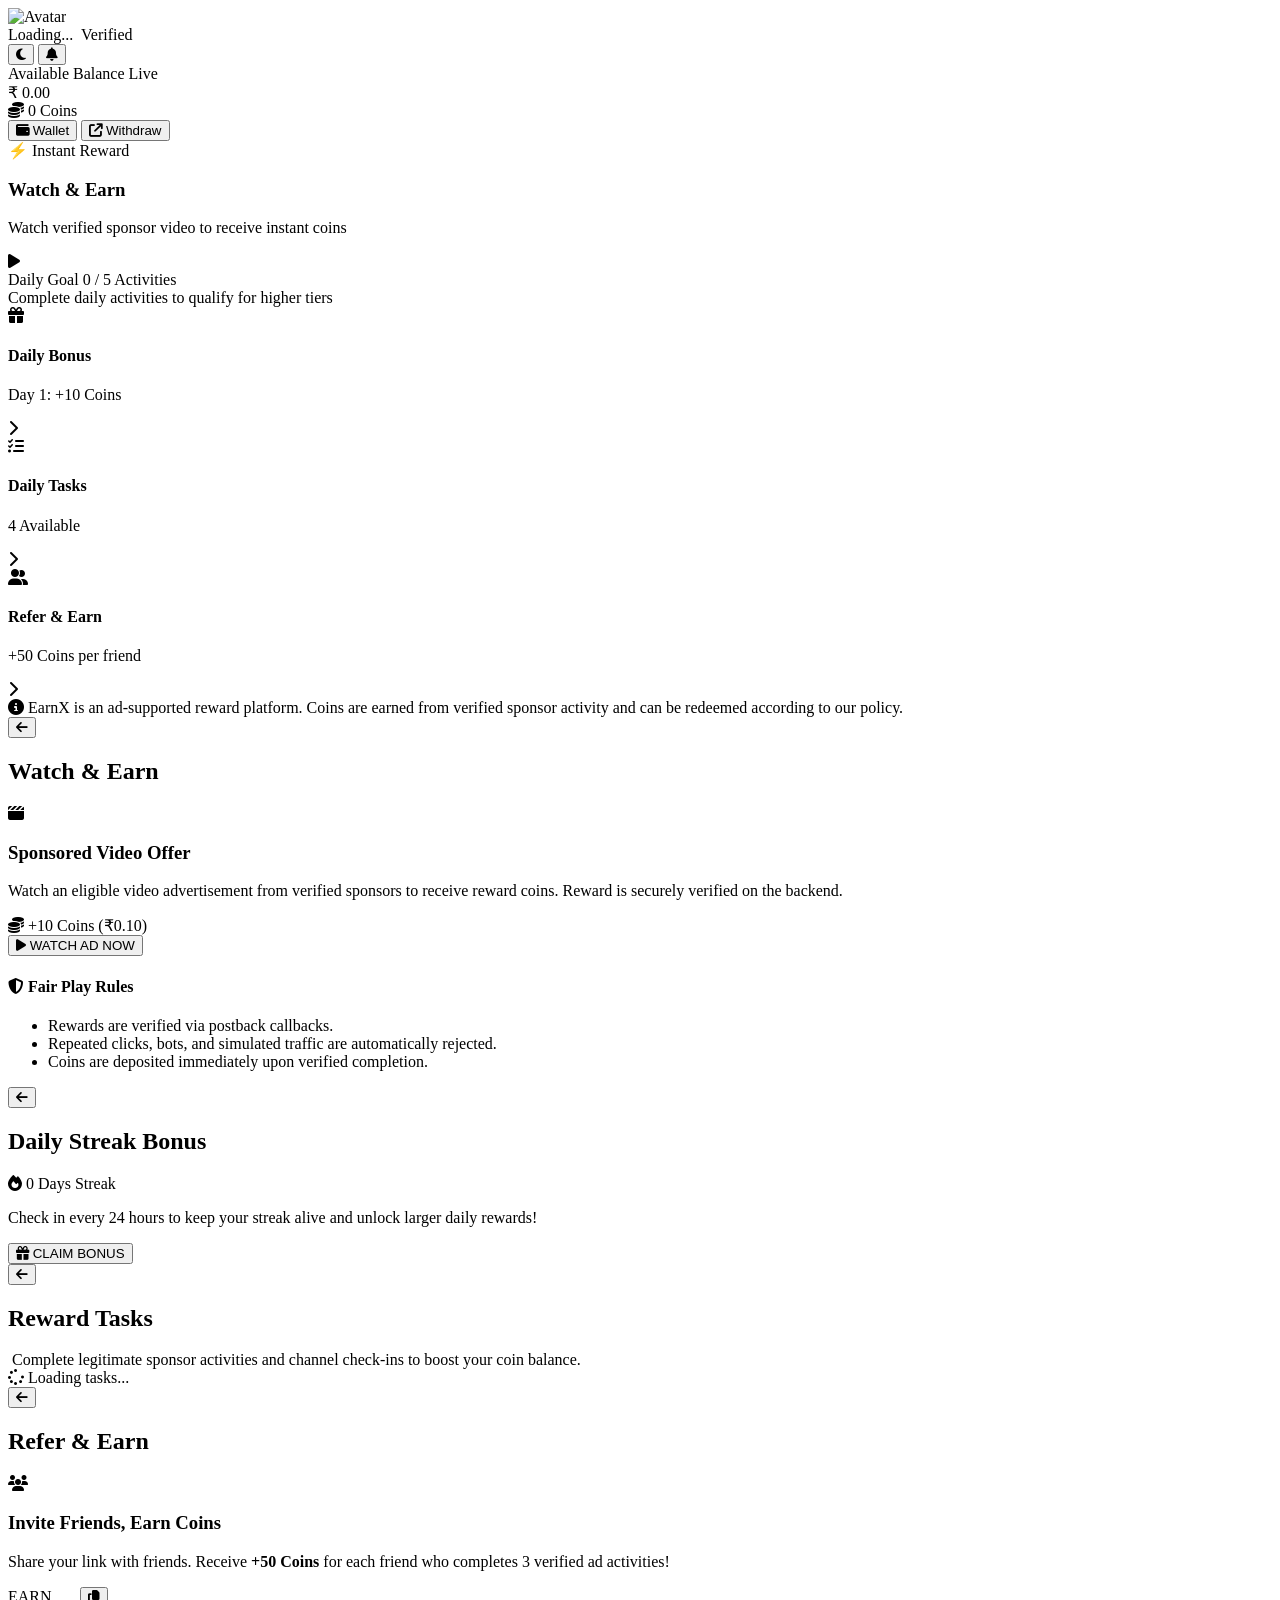
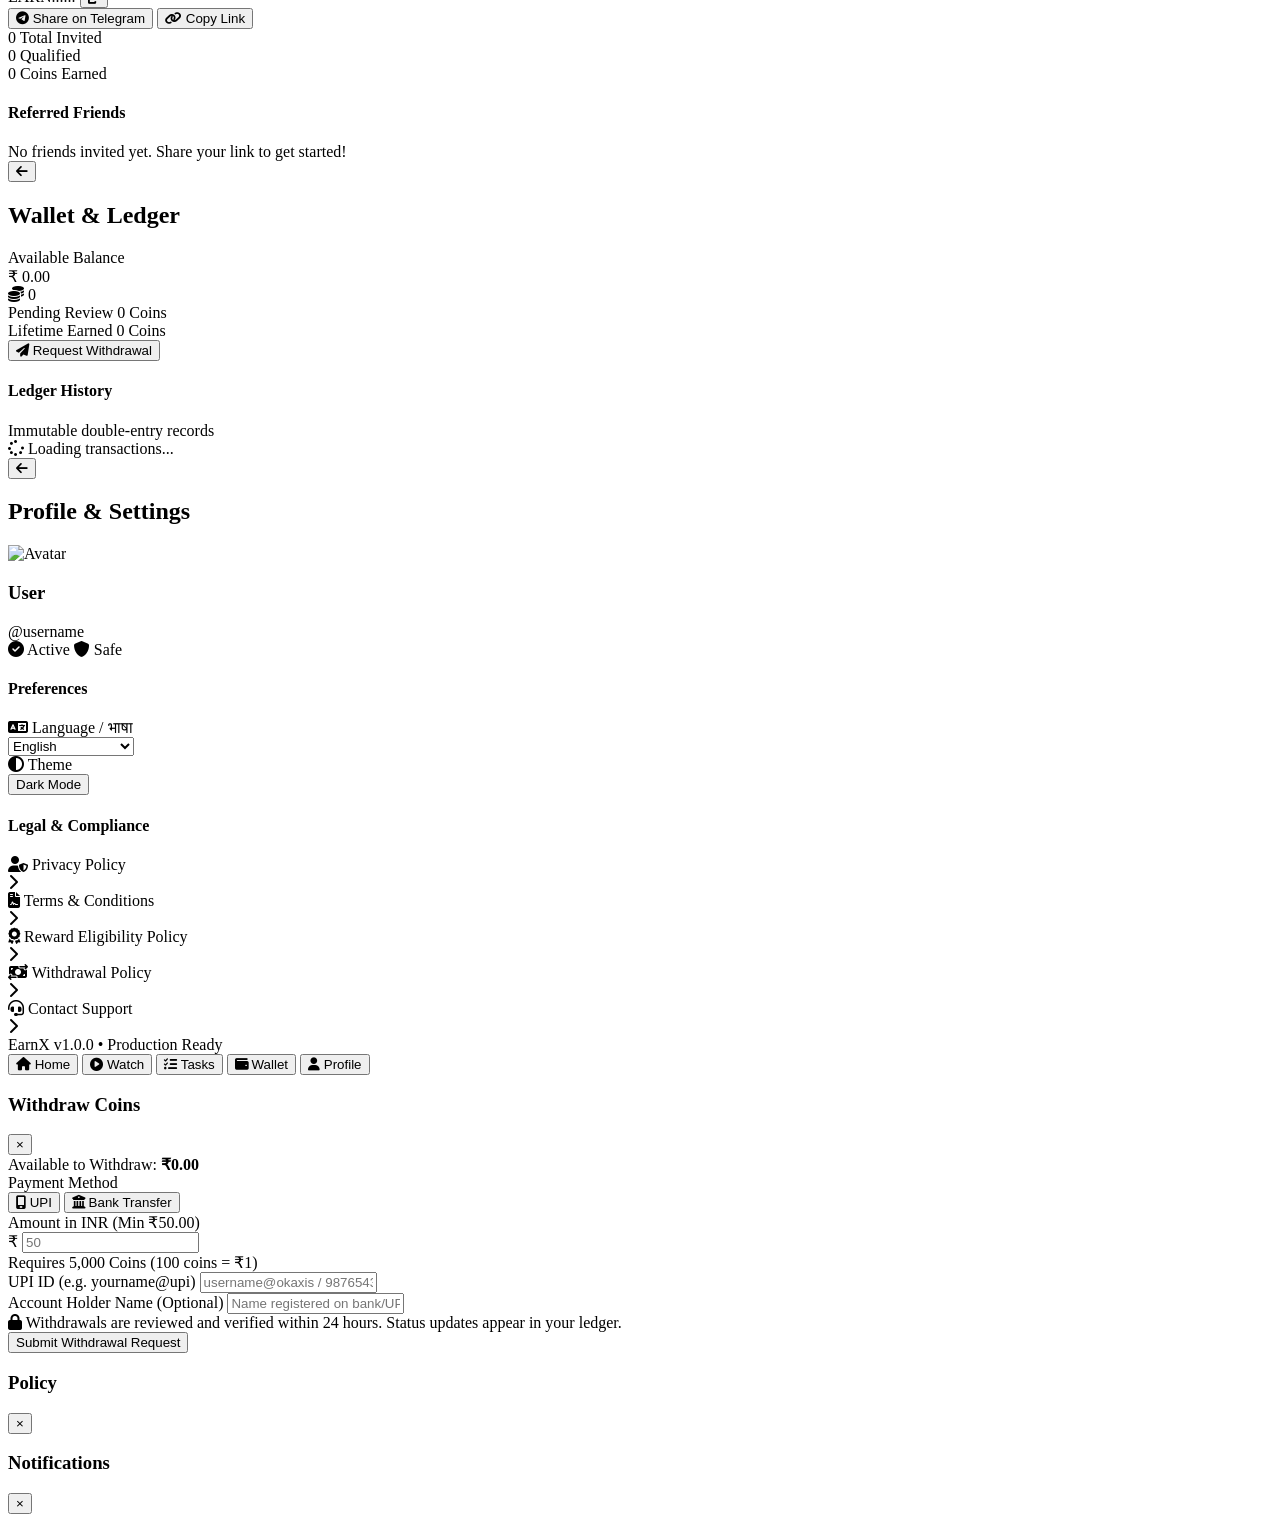
==== frontend/index.html @ 80b786f0 "Add Adsgram server-to-server reward webhook and Adsgram SDK" ====
<!DOCTYPE html>
<html lang="en" data-theme="dark">
<head>
  <meta charset="UTF-8" />
  <meta name="viewport" content="width=device-width, initial-scale=1.0, maximum-scale=1.0, user-scalable=no" />
  <title>EarnX — Real Reward Platform</title>
  
  <!-- Telegram WebApp SDK -->
  <script src="https://telegram.org/js/telegram-web-app.js"></script>

  <!-- Monetag Rewarded Ads SDK -->
  <script src="//libtl.com/sdk.js" data-zone="11715052" data-sdk="show_11715052"></script>

  <!-- Adsgram Telegram Mini App Ads SDK -->
  <script src="https://sad.adsgram.ai/js/sad.min.js"></script>

  <!-- Google Fonts: Plus Jakarta Sans -->
  <link rel="preconnect" href="https://fonts.googleapis.com">
  <link rel="preconnect" href="https://fonts.gstatic.com" crossorigin>
  <link href="https://fonts.googleapis.com/css2?family=Plus+Jakarta+Sans:wght@400;500;600;700;800&display=swap" rel="stylesheet">

  <!-- Icons -->
  <link rel="stylesheet" href="https://cdnjs.cloudflare.com/ajax/libs/font-awesome/6.4.0/css/all.min.css" />

  <!-- Stylesheets -->
  <link rel="stylesheet" href="/static/css/style.css" />
  <link rel="stylesheet" href="/static/css/animations.css" />
</head>
<body>
  <!-- App Container -->
  <div id="app-container" class="app-wrapper">

    <!-- Top Navigation / User Header -->
    <header class="app-header">
      <div class="user-profile-badge">
        <div class="avatar-ring">
          <img id="header-avatar" src="https://api.dicebear.com/7.x/bottts/svg?seed=EarnX" alt="Avatar" class="avatar-img" />
        </div>
        <div class="user-meta">
          <span class="user-name" id="header-username">Loading...</span>
          <span class="user-tier-badge" id="header-tier"><i class="fa-solid fa-shield-check"></i> Verified</span>
        </div>
      </div>

      <div class="header-actions">
        <button class="icon-btn" id="theme-toggle-btn" title="Toggle Theme">
          <i class="fa-solid fa-moon" id="theme-icon"></i>
        </button>
        <button class="icon-btn notif-btn" id="notif-bell-btn" title="Notifications">
          <i class="fa-solid fa-bell"></i>
          <span class="notif-badge" id="notif-count" style="display: none;">0</span>
        </button>
      </div>
    </header>

    <!-- Main Dynamic Content Views -->
    <main class="main-content" id="main-content">

      <!-- ================= SCREEN 1: HOME ================= -->
      <section id="view-home" class="view-screen active">
        <!-- Balance Showcase Card -->
        <div class="balance-card">
          <div class="balance-sub">
            <span class="sub-title" data-i18n="available_balance">Available Balance</span>
            <span class="live-pulse"><span class="pulse-dot"></span> Live</span>
          </div>
          <div class="balance-amount-row">
            <span class="currency-symbol">₹</span>
            <span class="balance-amount" id="home-balance-rupees">0.00</span>
          </div>
          <div class="coins-pill">
            <i class="fa-solid fa-coins gold-coin"></i>
            <span class="coins-num" id="home-coins">0</span>
            <span class="coins-label" data-i18n="coins">Coins</span>
          </div>

          <!-- Quick Action Row -->
          <div class="balance-actions">
            <button class="btn btn-secondary-glass" onclick="App.navigateTo('wallet')">
              <i class="fa-solid fa-wallet"></i> <span data-i18n="wallet">Wallet</span>
            </button>
            <button class="btn btn-secondary-glass" onclick="App.openWithdrawModal()">
              <i class="fa-solid fa-arrow-up-right-from-square"></i> <span data-i18n="withdraw">Withdraw</span>
            </button>
          </div>
        </div>

        <!-- Primary CTA: Watch & Earn Hero -->
        <div class="watch-earn-banner" onclick="App.navigateTo('watch')">
          <div class="banner-text">
            <span class="banner-tag" data-i18n="recommended">⚡ Instant Reward</span>
            <h3 data-i18n="watch_and_earn">Watch & Earn</h3>
            <p data-i18n="watch_subtitle">Watch verified sponsor video to receive instant coins</p>
          </div>
          <div class="banner-icon-container">
            <div class="play-pulse-circle">
              <i class="fa-solid fa-play"></i>
            </div>
          </div>
        </div>

        <!-- Daily Goal / Progress Tracker -->
        <div class="daily-progress-card">
          <div class="progress-header">
            <span class="progress-title" data-i18n="daily_progress">Daily Goal</span>
            <span class="progress-fraction" id="home-progress-text">0 / 5 Activities</span>
          </div>
          <div class="progress-bar-bg">
            <div class="progress-bar-fill" id="home-progress-bar" style="width: 20%;"></div>
          </div>
          <span class="progress-tip" data-i18n="progress_tip">Complete daily activities to qualify for higher tiers</span>
        </div>

        <!-- Feature Grid Cards -->
        <div class="features-grid">
          <div class="feature-card" onclick="App.navigateTo('daily-bonus')">
            <div class="feature-icon-box gold">
              <i class="fa-solid fa-gift"></i>
            </div>
            <div class="feature-info">
              <h4 data-i18n="daily_bonus">Daily Bonus</h4>
              <p id="home-streak-status">Day 1: +10 Coins</p>
            </div>
            <i class="fa-solid fa-chevron-right chevron"></i>
          </div>

          <div class="feature-card" onclick="App.navigateTo('tasks')">
            <div class="feature-icon-box blue">
              <i class="fa-solid fa-list-check"></i>
            </div>
            <div class="feature-info">
              <h4 data-i18n="tasks">Daily Tasks</h4>
              <p id="home-tasks-status">4 Available</p>
            </div>
            <i class="fa-solid fa-chevron-right chevron"></i>
          </div>

          <div class="feature-card" onclick="App.navigateTo('referral')">
            <div class="feature-icon-box purple">
              <i class="fa-solid fa-user-group"></i>
            </div>
            <div class="feature-info">
              <h4 data-i18n="referral">Refer & Earn</h4>
              <p>+50 Coins per friend</p>
            </div>
            <i class="fa-solid fa-chevron-right chevron"></i>
          </div>
        </div>

        <!-- Compliance Disclaimer Notice -->
        <div class="compliance-badge">
          <i class="fa-solid fa-circle-info"></i>
          <span>EarnX is an ad-supported reward platform. Coins are earned from verified sponsor activity and can be redeemed according to our policy.</span>
        </div>
      </section>

      <!-- ================= SCREEN 2: WATCH & EARN ================= -->
      <section id="view-watch" class="view-screen">
        <div class="screen-header">
          <button class="back-btn" onclick="App.navigateTo('home')"><i class="fa-solid fa-arrow-left"></i></button>
          <h2 data-i18n="watch_and_earn">Watch & Earn</h2>
          <div style="width: 36px;"></div>
        </div>

        <div class="watch-hero-card">
          <div class="ad-visual-container">
            <div class="ad-radar"></div>
            <i class="fa-solid fa-clapperboard ad-clapper-icon"></i>
          </div>

          <h3>Sponsored Video Offer</h3>
          <p class="watch-desc">
            Watch an eligible video advertisement from verified sponsors to receive reward coins.
            Reward is securely verified on the backend.
          </p>

          <div class="reward-pill-large">
            <i class="fa-solid fa-coins gold-coin"></i>
            <span class="reward-val" id="watch-reward-val">+10 Coins (₹0.10)</span>
          </div>

          <!-- Watch Ad CTA Button with state management -->
          <button id="btn-watch-ad" class="btn btn-primary-gradient btn-large" onclick="AdsManager.startAdSession()">
            <i class="fa-solid fa-play"></i> <span id="btn-watch-text">WATCH AD NOW</span>
          </button>

          <!-- Cooldown timer container -->
          <div id="ad-cooldown-timer" class="cooldown-badge" style="display: none;">
            <i class="fa-solid fa-clock"></i> Next ad available in: <span id="cooldown-seconds">60</span>s
          </div>

          <!-- Safe Policy rules -->
          <div class="security-rules-card">
            <h4><i class="fa-solid fa-shield-halved"></i> Fair Play Rules</h4>
            <ul>
              <li>Rewards are verified via postback callbacks.</li>
              <li>Repeated clicks, bots, and simulated traffic are automatically rejected.</li>
              <li>Coins are deposited immediately upon verified completion.</li>
            </ul>
          </div>
        </div>
      </section>

      <!-- ================= SCREEN 3: DAILY BONUS ================= -->
      <section id="view-daily-bonus" class="view-screen">
        <div class="screen-header">
          <button class="back-btn" onclick="App.navigateTo('home')"><i class="fa-solid fa-arrow-left"></i></button>
          <h2 data-i18n="daily_bonus">Daily Streak Bonus</h2>
          <div style="width: 36px;"></div>
        </div>

        <div class="streak-summary-card">
          <div class="streak-badge-hero">
            <i class="fa-solid fa-fire fire-icon"></i>
            <span class="streak-count" id="bonus-streak-count">0</span>
            <span class="streak-label">Days Streak</span>
          </div>
          <p>Check in every 24 hours to keep your streak alive and unlock larger daily rewards!</p>
        </div>

        <!-- 7-Day Calendar Grid -->
        <div class="streak-days-grid" id="streak-days-container">
          <!-- Populated dynamically via JS -->
        </div>

        <div class="streak-cta-container">
          <button id="btn-claim-bonus" class="btn btn-primary-gradient btn-large" onclick="TasksManager.claimDailyBonus()">
            <i class="fa-solid fa-gift"></i> <span id="btn-claim-text">CLAIM BONUS</span>
          </button>
        </div>
      </section>

      <!-- ================= SCREEN 4: TASKS ================= -->
      <section id="view-tasks" class="view-screen">
        <div class="screen-header">
          <button class="back-btn" onclick="App.navigateTo('home')"><i class="fa-solid fa-arrow-left"></i></button>
          <h2 data-i18n="tasks">Reward Tasks</h2>
          <div style="width: 36px;"></div>
        </div>

        <div class="tasks-notice">
          <i class="fa-solid fa-shield-check"></i>
          <span>Complete legitimate sponsor activities and channel check-ins to boost your coin balance.</span>
        </div>

        <!-- Dynamic Tasks List -->
        <div class="tasks-list" id="tasks-list-container">
          <div class="loading-spinner"><i class="fa-solid fa-spinner fa-spin"></i> Loading tasks...</div>
        </div>
      </section>

      <!-- ================= SCREEN 5: REFERRAL ================= -->
      <section id="view-referral" class="view-screen">
        <div class="screen-header">
          <button class="back-btn" onclick="App.navigateTo('home')"><i class="fa-solid fa-arrow-left"></i></button>
          <h2 data-i18n="referral">Refer & Earn</h2>
          <div style="width: 36px;"></div>
        </div>

        <!-- Referral Hero Card -->
        <div class="referral-hero-card">
          <div class="ref-icon-circle">
            <i class="fa-solid fa-users"></i>
          </div>
          <h3>Invite Friends, Earn Coins</h3>
          <p>Share your link with friends. Receive <strong>+50 Coins</strong> for each friend who completes 3 verified ad activities!</p>

          <!-- Referral Code Box -->
          <div class="ref-code-box">
            <span class="ref-code-text" id="ref-code-display">EARN......</span>
            <button class="btn-copy" onclick="App.copyReferralCode()" title="Copy Code">
              <i class="fa-solid fa-copy"></i>
            </button>
          </div>

          <!-- Share Actions -->
          <div class="ref-share-actions">
            <button class="btn btn-telegram" onclick="App.shareToTelegram()">
              <i class="fa-brands fa-telegram"></i> Share on Telegram
            </button>
            <button class="btn btn-secondary-glass" onclick="App.copyReferralLink()">
              <i class="fa-solid fa-link"></i> Copy Link
            </button>
          </div>
        </div>

        <!-- Referral Stats Summary -->
        <div class="ref-stats-grid">
          <div class="ref-stat-box">
            <span class="stat-num" id="ref-total-count">0</span>
            <span class="stat-lbl">Total Invited</span>
          </div>
          <div class="ref-stat-box">
            <span class="stat-num" id="ref-qualified-count">0</span>
            <span class="stat-lbl">Qualified</span>
          </div>
          <div class="ref-stat-box">
            <span class="stat-num" id="ref-coins-earned">0</span>
            <span class="stat-lbl">Coins Earned</span>
          </div>
        </div>

        <!-- Referred Friends List -->
        <div class="recent-referrals-section">
          <h4>Referred Friends</h4>
          <div id="referred-list-container" class="referred-list">
            <div class="empty-state">No friends invited yet. Share your link to get started!</div>
          </div>
        </div>
      </section>

      <!-- ================= SCREEN 6: WALLET ================= -->
      <section id="view-wallet" class="view-screen">
        <div class="screen-header">
          <button class="back-btn" onclick="App.navigateTo('home')"><i class="fa-solid fa-arrow-left"></i></button>
          <h2 data-i18n="wallet">Wallet & Ledger</h2>
          <div style="width: 36px;"></div>
        </div>

        <!-- Main Wallet Card -->
        <div class="wallet-main-card">
          <div class="wallet-stat-row">
            <div>
              <span class="wallet-lbl">Available Balance</span>
              <div class="wallet-inr-row">
                <span class="rupee-sign">₹</span>
                <span class="wallet-val" id="wallet-balance-rupees">0.00</span>
              </div>
            </div>
            <div class="wallet-coins-badge">
              <i class="fa-solid fa-coins gold-coin"></i>
              <span id="wallet-coins">0</span>
            </div>
          </div>

          <div class="wallet-sub-stats">
            <div class="sub-stat">
              <span class="sub-stat-lbl">Pending Review</span>
              <span class="sub-stat-val" id="wallet-pending-coins">0 Coins</span>
            </div>
            <div class="sub-stat">
              <span class="sub-stat-lbl">Lifetime Earned</span>
              <span class="sub-stat-val" id="wallet-lifetime-earned">0 Coins</span>
            </div>
          </div>

          <button class="btn btn-primary-gradient btn-large" onclick="App.openWithdrawModal()">
            <i class="fa-solid fa-paper-plane"></i> Request Withdrawal
          </button>
        </div>

        <!-- Ledger Transactions History -->
        <div class="transactions-section">
          <div class="tx-header">
            <h4>Ledger History</h4>
            <span class="tx-subtitle">Immutable double-entry records</span>
          </div>

          <div class="tx-list" id="tx-list-container">
            <div class="loading-spinner"><i class="fa-solid fa-spinner fa-spin"></i> Loading transactions...</div>
          </div>
        </div>
      </section>

      <!-- ================= SCREEN 7: PROFILE & SETTINGS ================= -->
      <section id="view-profile" class="view-screen">
        <div class="screen-header">
          <button class="back-btn" onclick="App.navigateTo('home')"><i class="fa-solid fa-arrow-left"></i></button>
          <h2 data-i18n="profile">Profile & Settings</h2>
          <div style="width: 36px;"></div>
        </div>

        <!-- User Profile Card -->
        <div class="profile-card">
          <img id="profile-avatar" src="https://api.dicebear.com/7.x/bottts/svg?seed=EarnX" alt="Avatar" class="profile-img" />
          <h3 id="profile-fullname">User</h3>
          <span class="profile-handle" id="profile-username">@username</span>
          
          <div class="profile-badges">
            <span class="status-pill active" id="profile-status"><i class="fa-solid fa-circle-check"></i> Active</span>
            <span class="risk-pill low" id="profile-risk"><i class="fa-solid fa-shield"></i> Safe</span>
          </div>
        </div>

        <!-- Preferences Section -->
        <div class="settings-group">
          <h4>Preferences</h4>

          <!-- Language Selector -->
          <div class="settings-item">
            <div class="item-meta">
              <i class="fa-solid fa-language"></i>
              <span>Language / भाषा</span>
            </div>
            <select id="lang-select" class="custom-select" onchange="i18n.setLanguage(this.value)">
              <option value="en">English</option>
              <option value="hi">हिन्दी (Hindi)</option>
              <option value="gu">ગુજરાતી (Gujarati)</option>
            </select>
          </div>

          <!-- Theme Selector -->
          <div class="settings-item">
            <div class="item-meta">
              <i class="fa-solid fa-circle-half-stroke"></i>
              <span>Theme</span>
            </div>
            <button class="btn btn-small-glass" onclick="App.toggleTheme()">
              <span id="theme-label-text">Dark Mode</span>
            </button>
          </div>
        </div>

        <!-- Compliance & Legal Policies -->
        <div class="settings-group">
          <h4>Legal & Compliance</h4>

          <div class="settings-item clickable" onclick="App.openPolicyModal('privacy')">
            <div class="item-meta">
              <i class="fa-solid fa-user-shield"></i>
              <span>Privacy Policy</span>
            </div>
            <i class="fa-solid fa-chevron-right chevron"></i>
          </div>

          <div class="settings-item clickable" onclick="App.openPolicyModal('terms')">
            <div class="item-meta">
              <i class="fa-solid fa-file-contract"></i>
              <span>Terms & Conditions</span>
            </div>
            <i class="fa-solid fa-chevron-right chevron"></i>
          </div>

          <div class="settings-item clickable" onclick="App.openPolicyModal('rewards')">
            <div class="item-meta">
              <i class="fa-solid fa-award"></i>
              <span>Reward Eligibility Policy</span>
            </div>
            <i class="fa-solid fa-chevron-right chevron"></i>
          </div>

          <div class="settings-item clickable" onclick="App.openPolicyModal('withdrawals')">
            <div class="item-meta">
              <i class="fa-solid fa-money-bill-transfer"></i>
              <span>Withdrawal Policy</span>
            </div>
            <i class="fa-solid fa-chevron-right chevron"></i>
          </div>

          <div class="settings-item clickable" onclick="App.openPolicyModal('support')">
            <div class="item-meta">
              <i class="fa-solid fa-headset"></i>
              <span>Contact Support</span>
            </div>
            <i class="fa-solid fa-chevron-right chevron"></i>
          </div>
        </div>

        <div class="app-version-foot">
          EarnX v1.0.0 • Production Ready
        </div>
      </section>

    </main>

    <!-- Bottom Navigation Bar -->
    <nav class="bottom-nav">
      <button class="nav-item active" data-target="home" onclick="App.navigateTo('home')">
        <i class="fa-solid fa-house"></i>
        <span data-i18n="home">Home</span>
      </button>

      <button class="nav-item" data-target="watch" onclick="App.navigateTo('watch')">
        <i class="fa-solid fa-play-circle"></i>
        <span data-i18n="watch">Watch</span>
      </button>

      <button class="nav-item" data-target="tasks" onclick="App.navigateTo('tasks')">
        <i class="fa-solid fa-list-check"></i>
        <span data-i18n="tasks">Tasks</span>
      </button>

      <button class="nav-item" data-target="wallet" onclick="App.navigateTo('wallet')">
        <i class="fa-solid fa-wallet"></i>
        <span data-i18n="wallet">Wallet</span>
      </button>

      <button class="nav-item" data-target="profile" onclick="App.navigateTo('profile')">
        <i class="fa-solid fa-user"></i>
        <span data-i18n="profile">Profile</span>
      </button>
    </nav>

  </div>

  <!-- ================= MODALS ================= -->

  <!-- Withdrawal Modal -->
  <div id="withdraw-modal" class="modal-backdrop">
    <div class="modal-sheet">
      <div class="modal-header">
        <h3>Withdraw Coins</h3>
        <button class="modal-close-btn" onclick="App.closeModal('withdraw-modal')">&times;</button>
      </div>
      <div class="modal-body">
        <div class="withdraw-balance-preview">
          <span>Available to Withdraw:</span>
          <strong id="modal-avail-rupees">₹0.00</strong>
        </div>

        <form id="withdraw-form" onsubmit="WalletManager.submitWithdrawal(event)">
          <div class="form-group">
            <label>Payment Method</label>
            <div class="payment-tabs">
              <button type="button" class="tab-btn active" id="tab-upi" onclick="WalletManager.selectMethod('UPI')">
                <i class="fa-solid fa-mobile-screen"></i> UPI
              </button>
              <button type="button" class="tab-btn" id="tab-bank" onclick="WalletManager.selectMethod('BANK_TRANSFER')">
                <i class="fa-solid fa-building-columns"></i> Bank Transfer
              </button>
            </div>
            <input type="hidden" id="withdraw-method" value="UPI" />
          </div>

          <div class="form-group">
            <label for="withdraw-amount">Amount in INR (Min ₹50.00)</label>
            <div class="input-with-symbol">
              <span>₹</span>
              <input type="number" id="withdraw-amount" min="50" step="10" placeholder="50" required />
            </div>
            <span class="input-hint" id="withdraw-coins-equivalent">Requires 5,000 Coins (100 coins = ₹1)</span>
          </div>

          <div class="form-group" id="group-account">
            <label for="withdraw-account" id="label-account">UPI ID (e.g. yourname@upi)</label>
            <input type="text" id="withdraw-account" placeholder="username@okaxis / 9876543210@paytm" required />
          </div>

          <div class="form-group">
            <label for="withdraw-name">Account Holder Name (Optional)</label>
            <input type="text" id="withdraw-name" placeholder="Name registered on bank/UPI" />
          </div>

          <div class="withdraw-terms-notice">
            <i class="fa-solid fa-lock"></i>
            <span>Withdrawals are reviewed and verified within 24 hours. Status updates appear in your ledger.</span>
          </div>

          <button type="submit" id="btn-submit-withdrawal" class="btn btn-primary-gradient btn-large">
            Submit Withdrawal Request
          </button>
        </form>
      </div>
    </div>
  </div>

  <!-- Policy / Legal Content Modal -->
  <div id="policy-modal" class="modal-backdrop">
    <div class="modal-sheet modal-sheet-large">
      <div class="modal-header">
        <h3 id="policy-modal-title">Policy</h3>
        <button class="modal-close-btn" onclick="App.closeModal('policy-modal')">&times;</button>
      </div>
      <div class="modal-body policy-body" id="policy-modal-content">
        <!-- Injected via JavaScript -->
      </div>
    </div>
  </div>

  <!-- Notification Drawer Modal -->
  <div id="notif-modal" class="modal-backdrop">
    <div class="modal-sheet">
      <div class="modal-header">
        <h3>Notifications</h3>
        <button class="modal-close-btn" onclick="App.closeModal('notif-modal')">&times;</button>
      </div>
      <div class="modal-body" id="notif-list-container">
        <!-- Injected via JavaScript -->
      </div>
    </div>
  </div>

  <!-- Toast Notification Container -->
  <div id="toast-container" class="toast-wrapper"></div>

  <!-- Application Scripts -->
  <script src="/static/js/i18n.js"></script>
  <script src="/static/js/api.js"></script>
  <script src="/static/js/ads.js"></script>
  <script src="/static/js/tasks.js"></script>
  <script src="/static/js/wallet.js"></script>
  <script src="/static/js/app.js"></script>
</body>
</html>
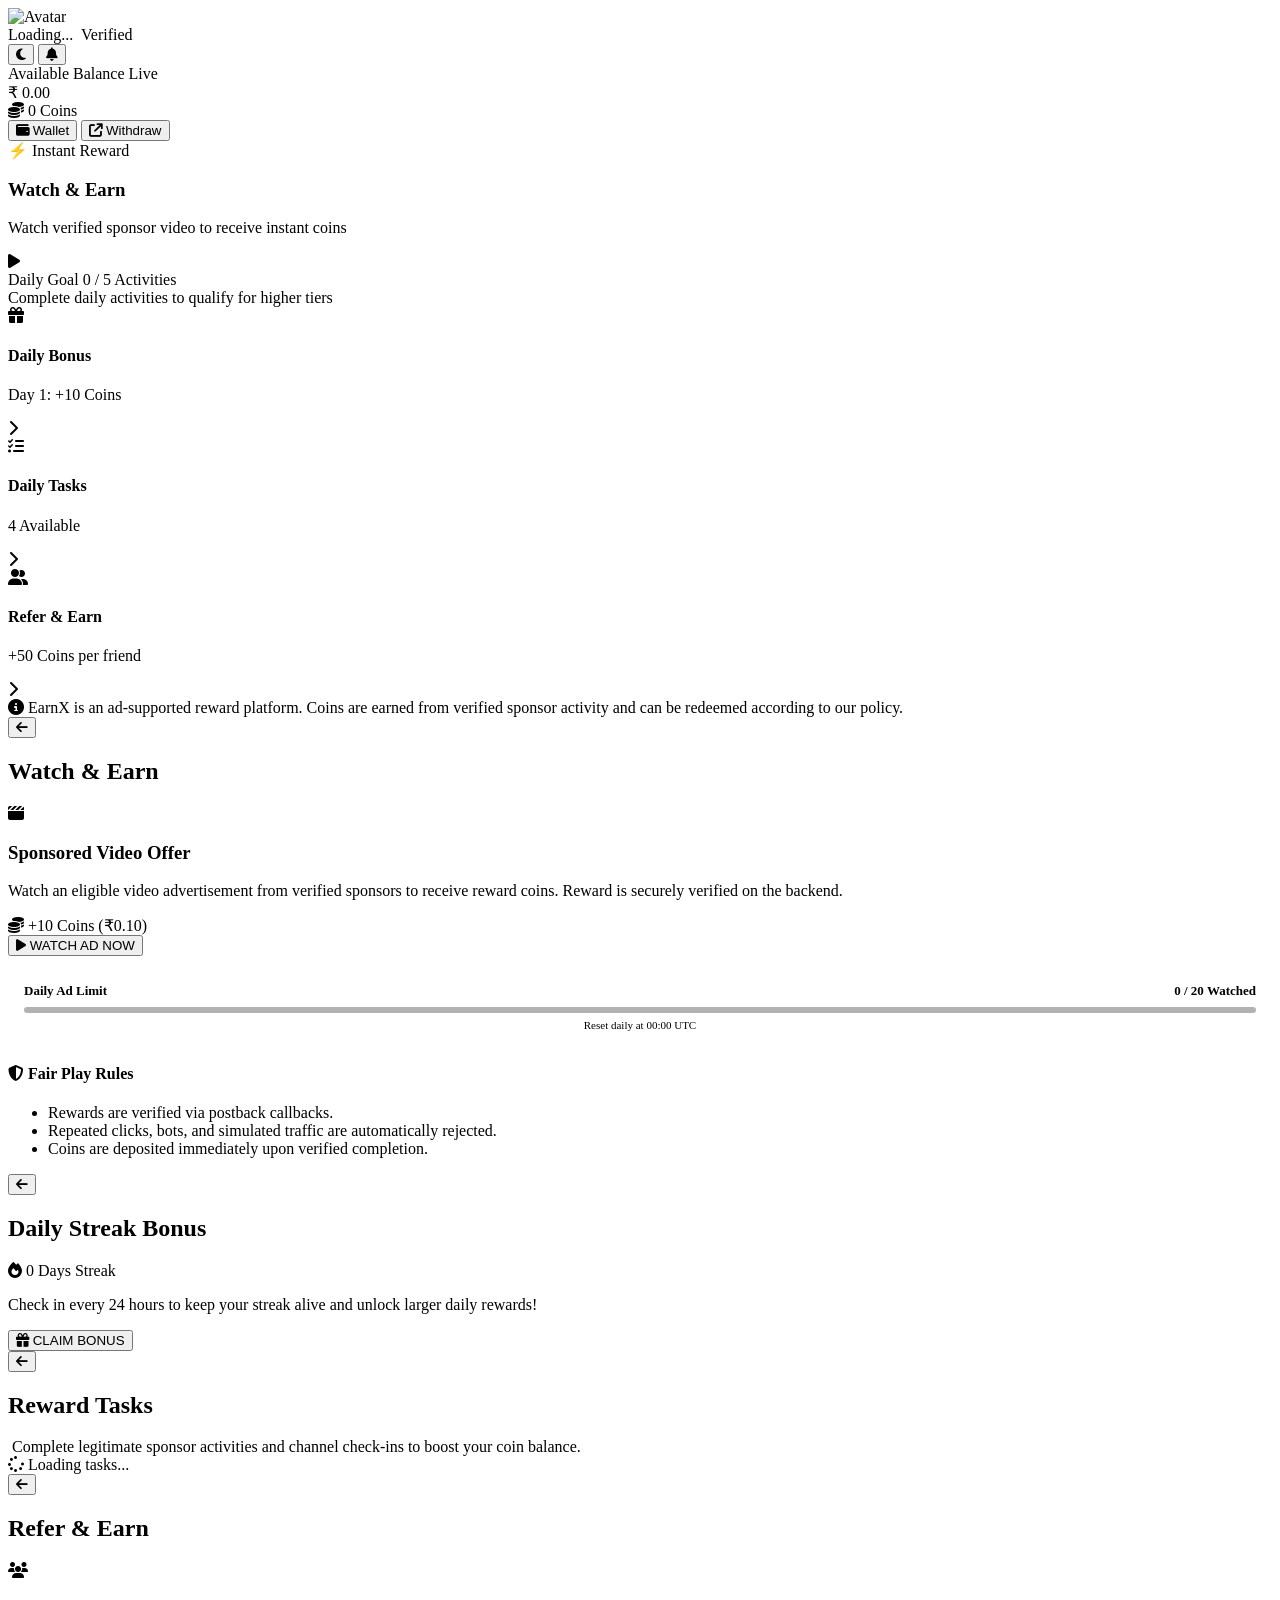
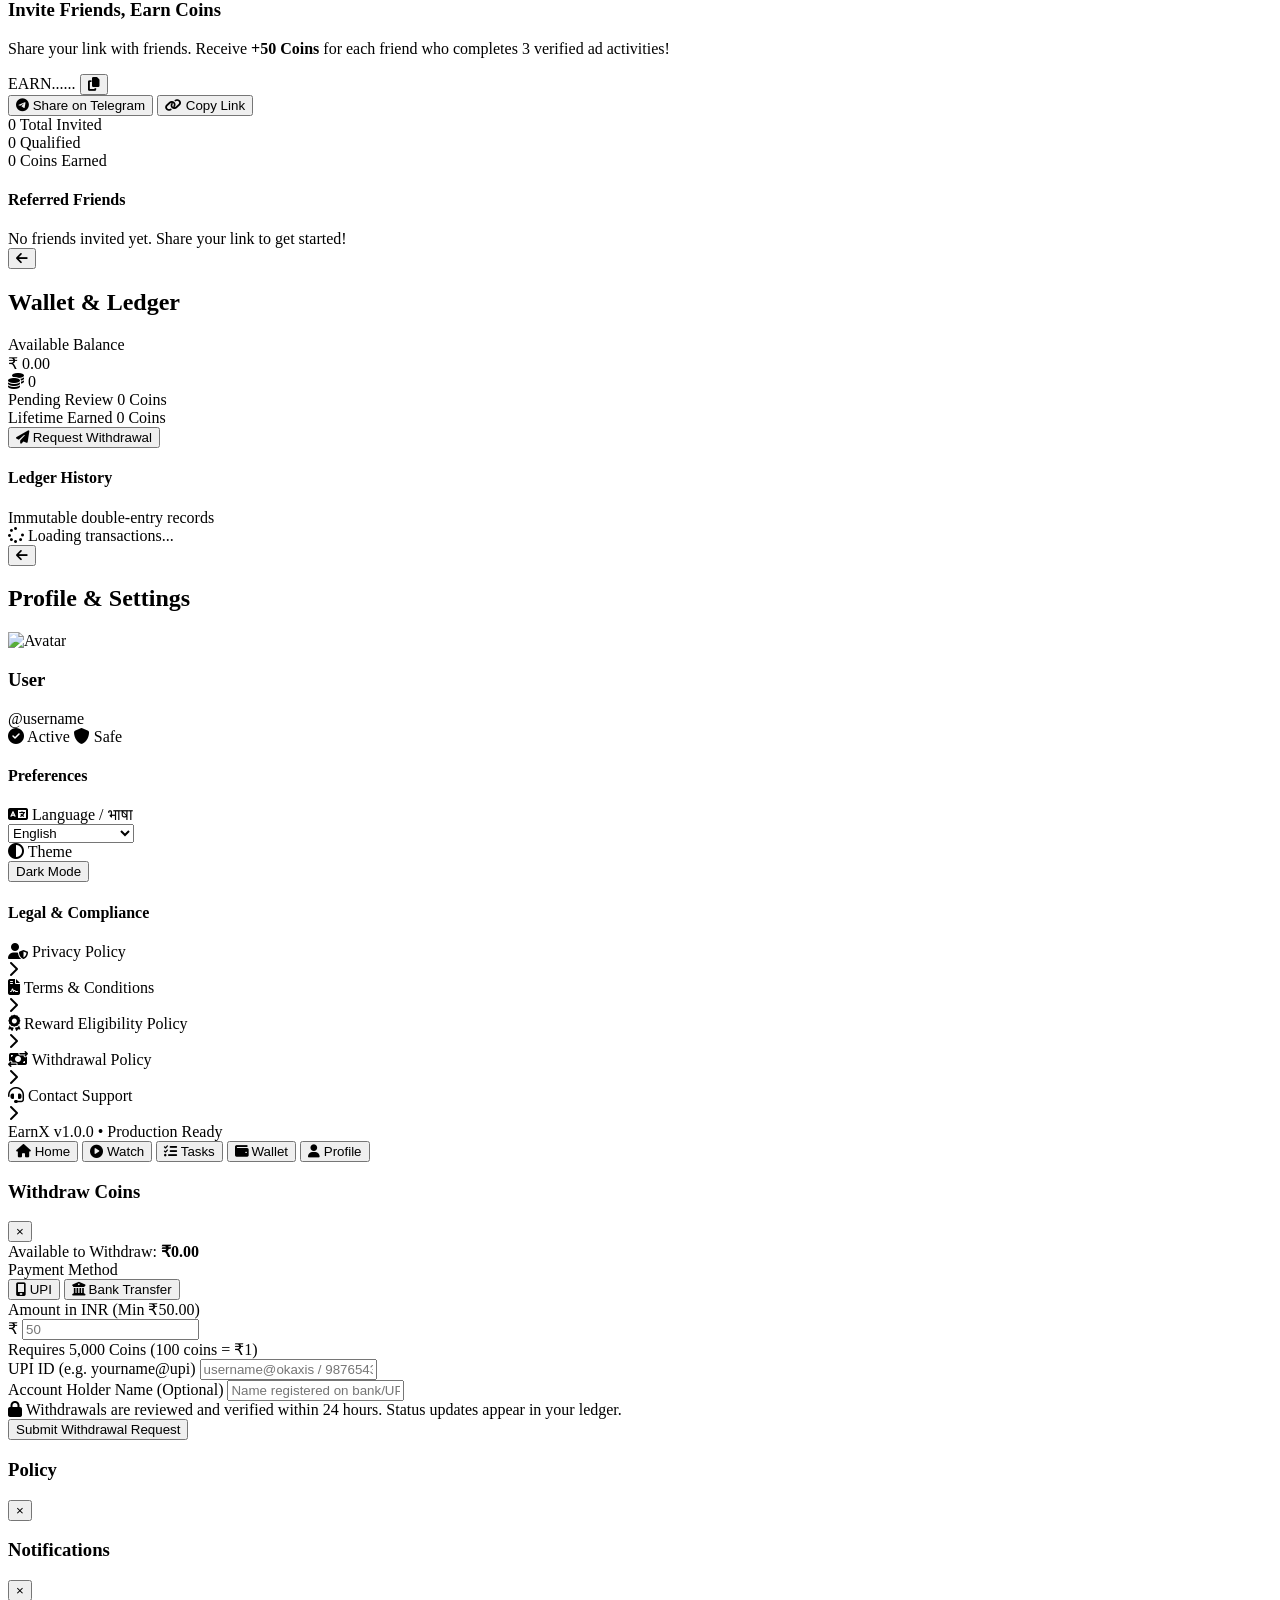
==== commit 8b0703dc: "Implement dynamic daily ad limit (20 ads/day) with live UI tracker and admin control" ====
--- a/frontend/index.html
+++ b/frontend/index.html
@@ -187,6 +187,18 @@
           <!-- Cooldown timer container -->
           <div id="ad-cooldown-timer" class="cooldown-badge" style="display: none;">
             <i class="fa-solid fa-clock"></i> Next ad available in: <span id="cooldown-seconds">60</span>s
+          </div>
+
+          <!-- Daily Ad Limit Tracker -->
+          <div class="daily-ad-counter-badge" style="margin-top: 15px; background: rgba(255,255,255,0.04); padding: 12px 16px; border-radius: 12px; border: 1px solid var(--border-color); text-align: center;">
+            <div style="display: flex; justify-content: space-between; font-size: 13px; font-weight: 600; margin-bottom: 8px;">
+              <span>Daily Ad Limit</span>
+              <span id="daily-ads-progress" style="color: var(--gold);">0 / 20 Watched</span>
+            </div>
+            <div style="background: rgba(0,0,0,0.3); height: 6px; border-radius: 4px; overflow: hidden;">
+              <div id="daily-ads-bar" style="background: var(--primary); height: 100%; width: 0%; transition: width 0.3s ease;"></div>
+            </div>
+            <small style="font-size: 11px; color: var(--text-sub); display: block; margin-top: 6px;">Reset daily at 00:00 UTC</small>
           </div>
 
           <!-- Safe Policy rules -->
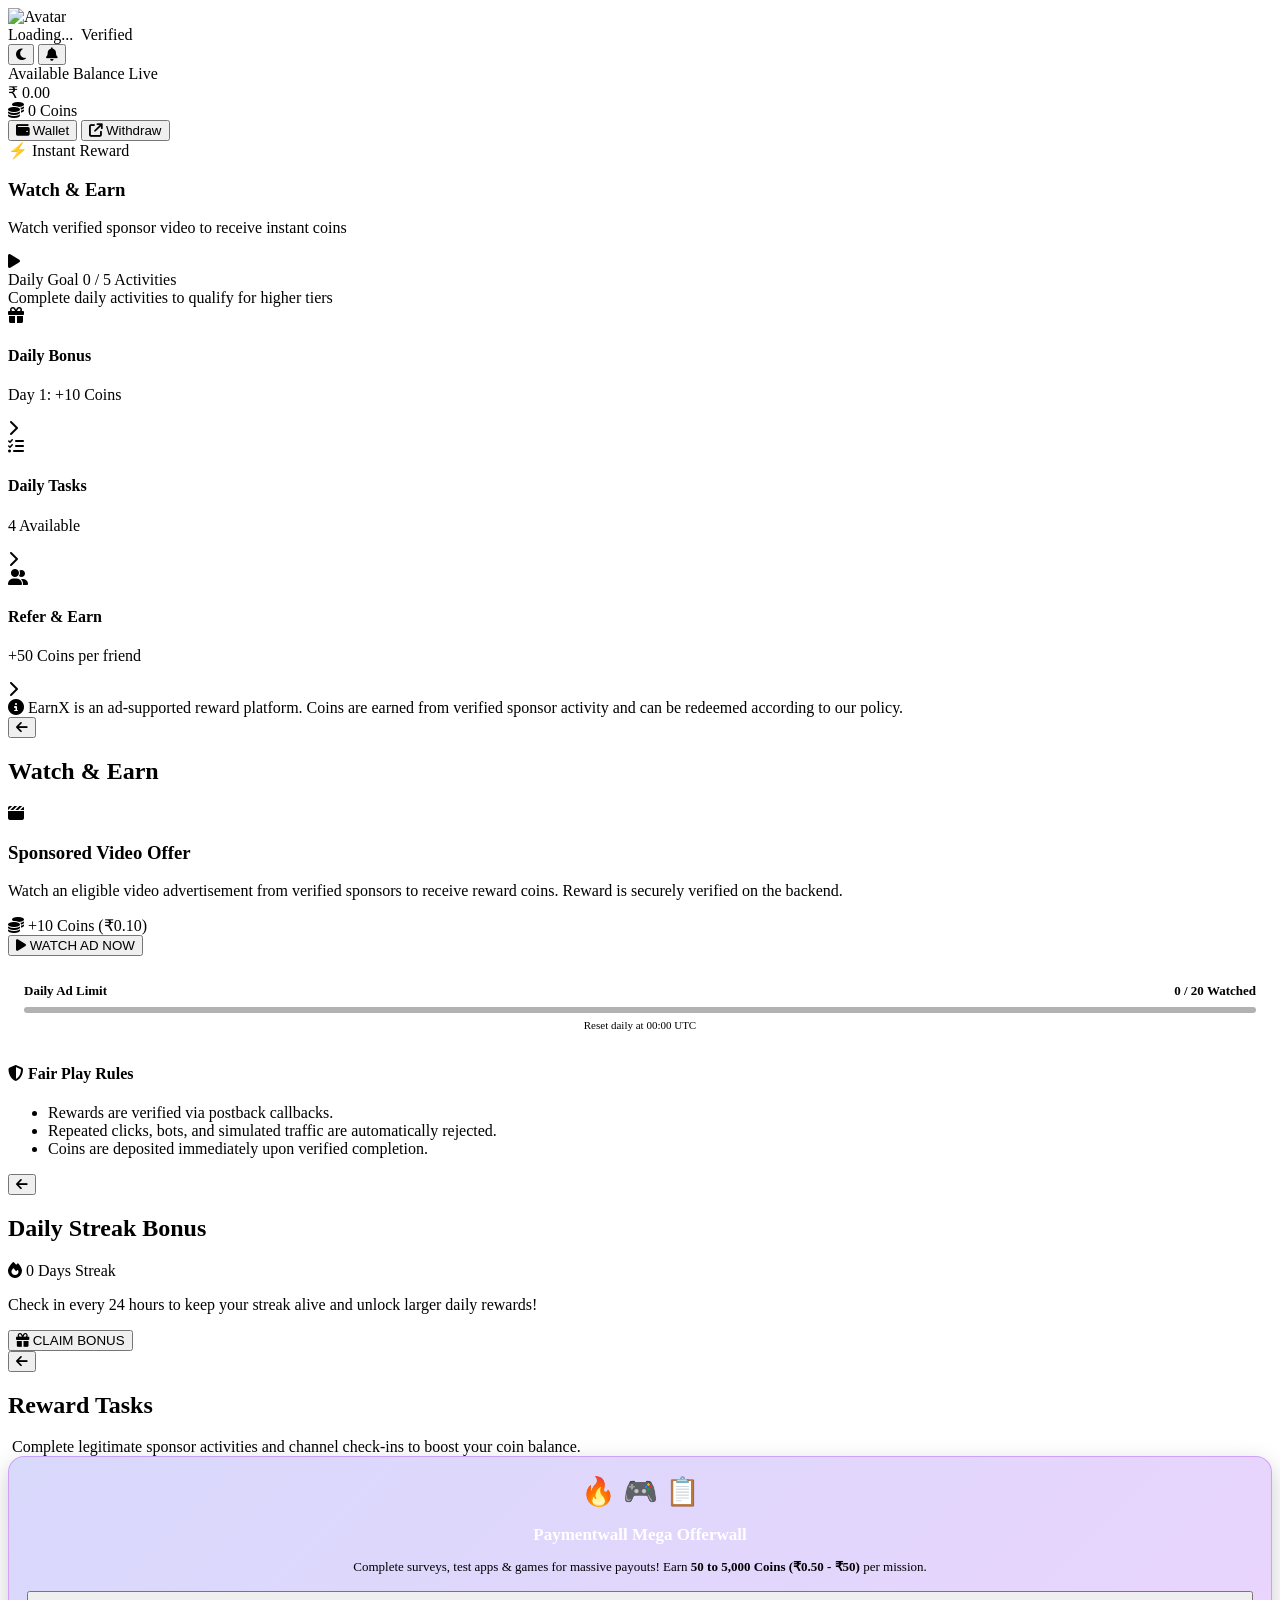
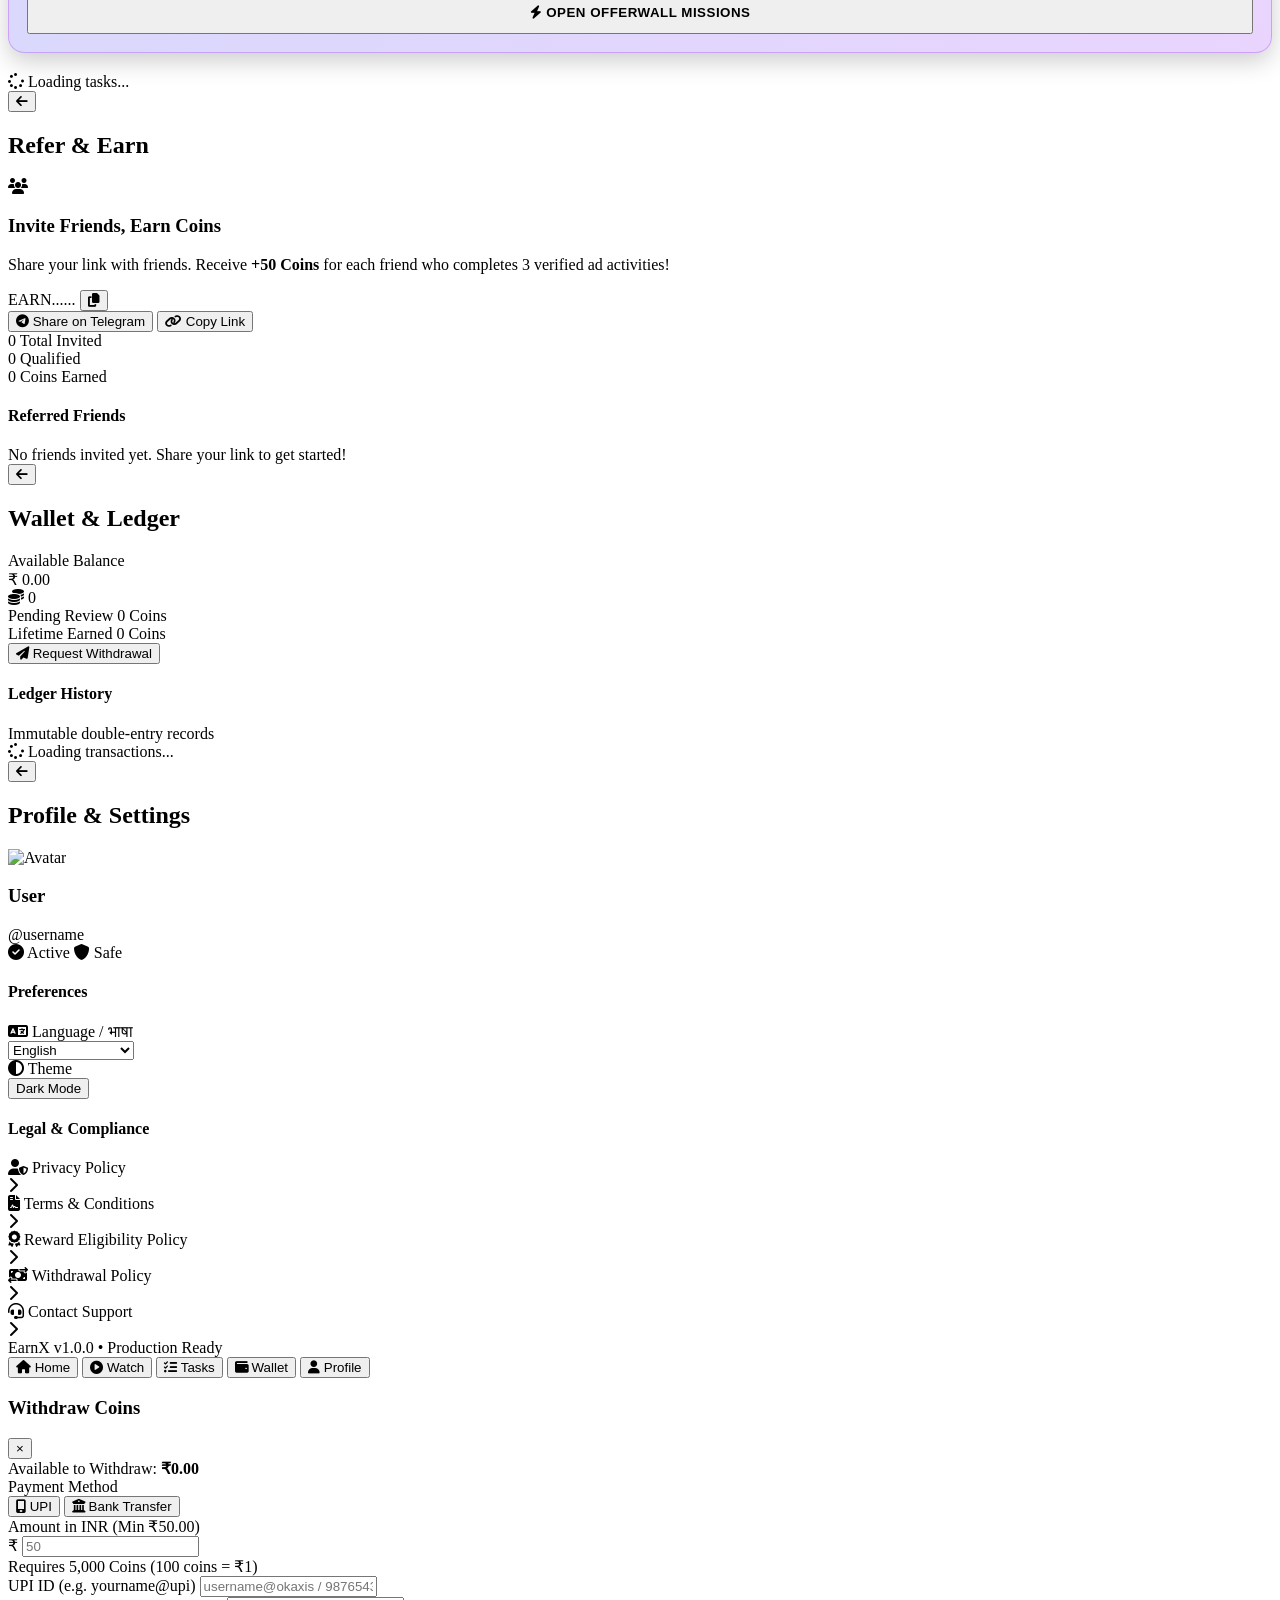
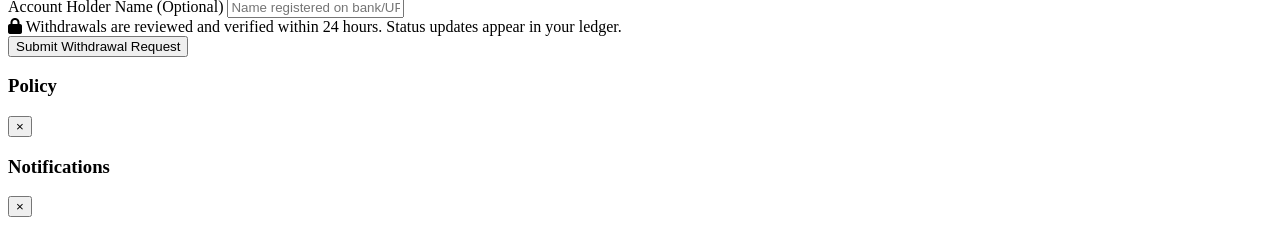
==== commit e5a9bc92: "Integrate Paymentwall Mega Offerwall with pingback endpoint and in-app widget launch" ====
--- a/frontend/index.html
+++ b/frontend/index.html
@@ -253,6 +253,18 @@
         <div class="tasks-notice">
           <i class="fa-solid fa-shield-check"></i>
           <span>Complete legitimate sponsor activities and channel check-ins to boost your coin balance.</span>
+        </div>
+
+        <!-- Paymentwall Mega Offerwall Card -->
+        <div class="offerwall-hero-card" style="background: linear-gradient(135deg, rgba(99, 102, 241, 0.25), rgba(168, 85, 247, 0.25)); border: 1px solid rgba(168, 85, 247, 0.4); border-radius: 16px; padding: 18px; margin-bottom: 20px; text-align: center; box-shadow: 0 8px 24px rgba(0,0,0,0.2);">
+          <div style="font-size: 28px; margin-bottom: 6px;">🔥 🎮 📋</div>
+          <h3 style="font-size: 17px; font-weight: 700; color: #fff; margin-bottom: 6px;">Paymentwall Mega Offerwall</h3>
+          <p style="font-size: 13px; color: var(--text-sub); margin-bottom: 14px; line-height: 1.4;">
+            Complete surveys, test apps & games for massive payouts! Earn <strong style="color: var(--gold);">50 to 5,000 Coins (₹0.50 - ₹50)</strong> per mission.
+          </p>
+          <button class="btn btn-primary-gradient" style="width: 100%; padding: 12px; font-weight: 700; letter-spacing: 0.5px;" onclick="TasksManager.openOfferwall()">
+            <i class="fa-solid fa-bolt"></i> OPEN OFFERWALL MISSIONS
+          </button>
         </div>
 
         <!-- Dynamic Tasks List -->
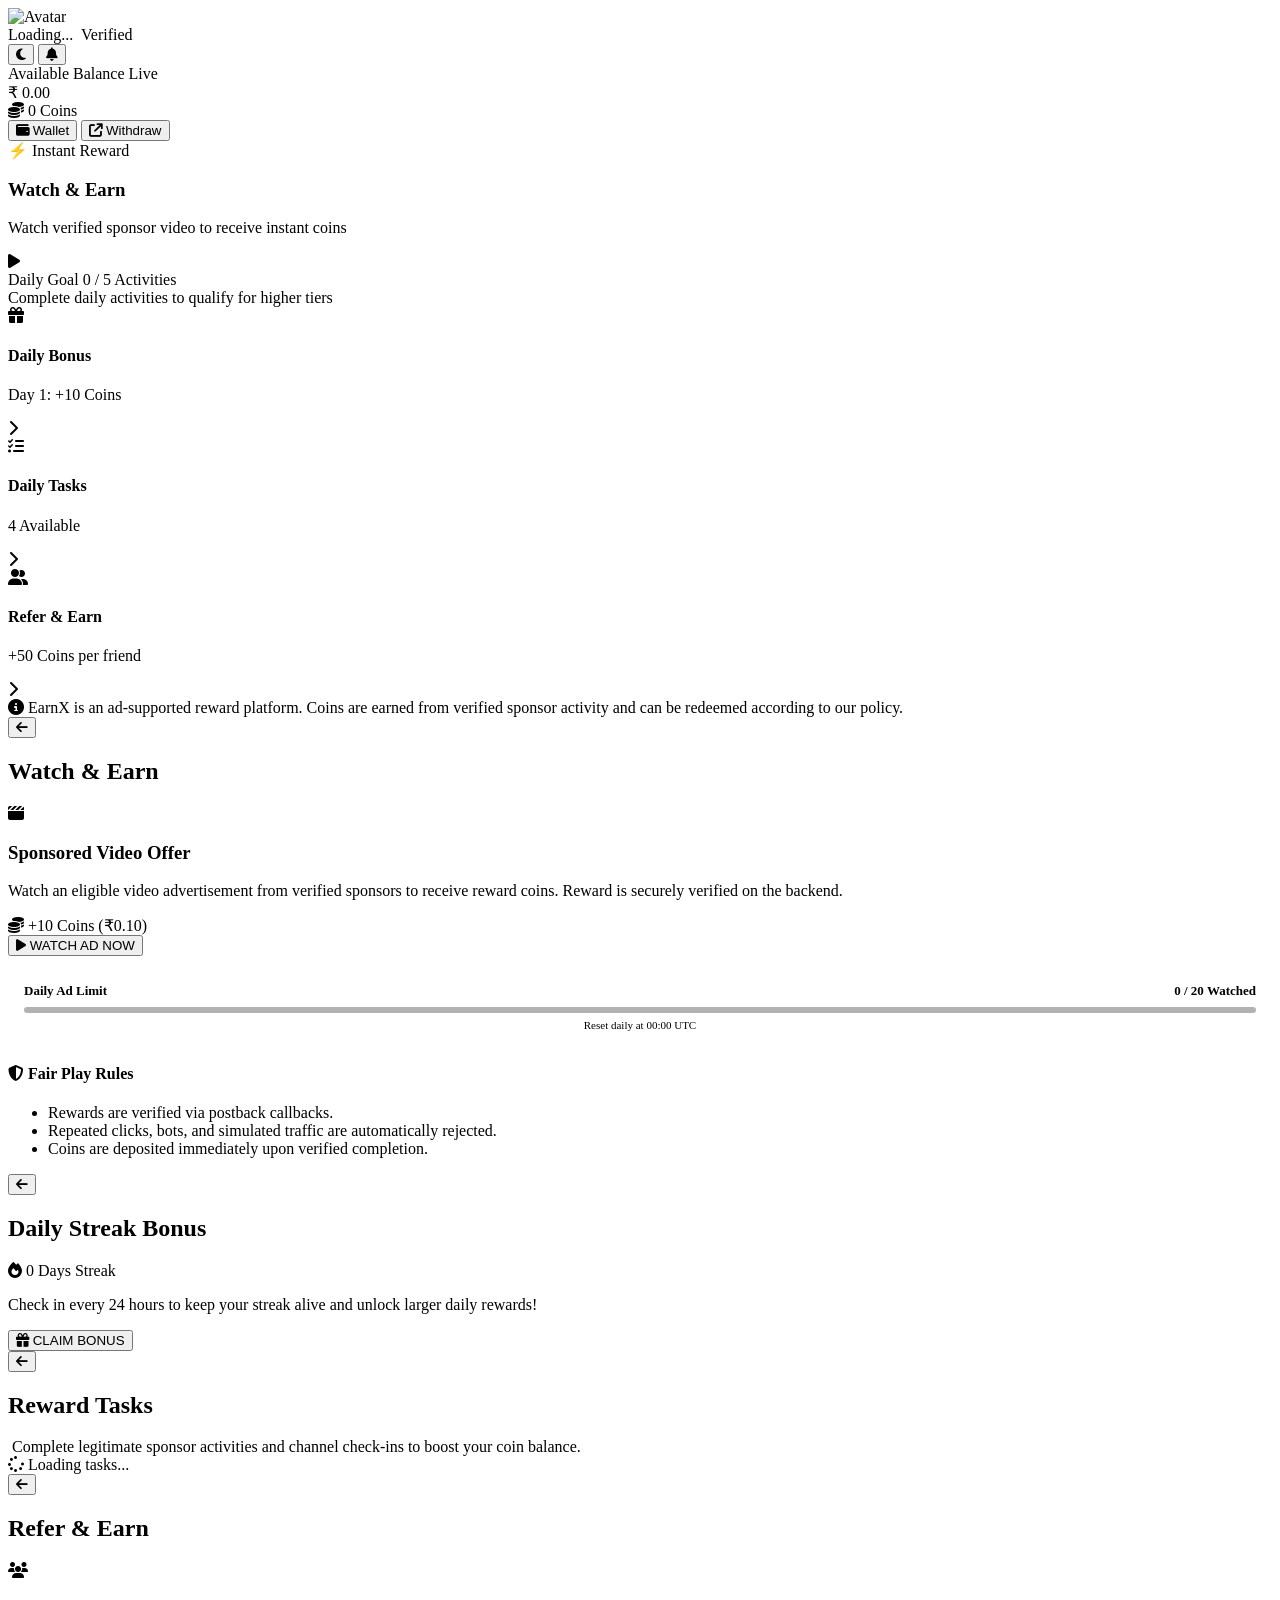
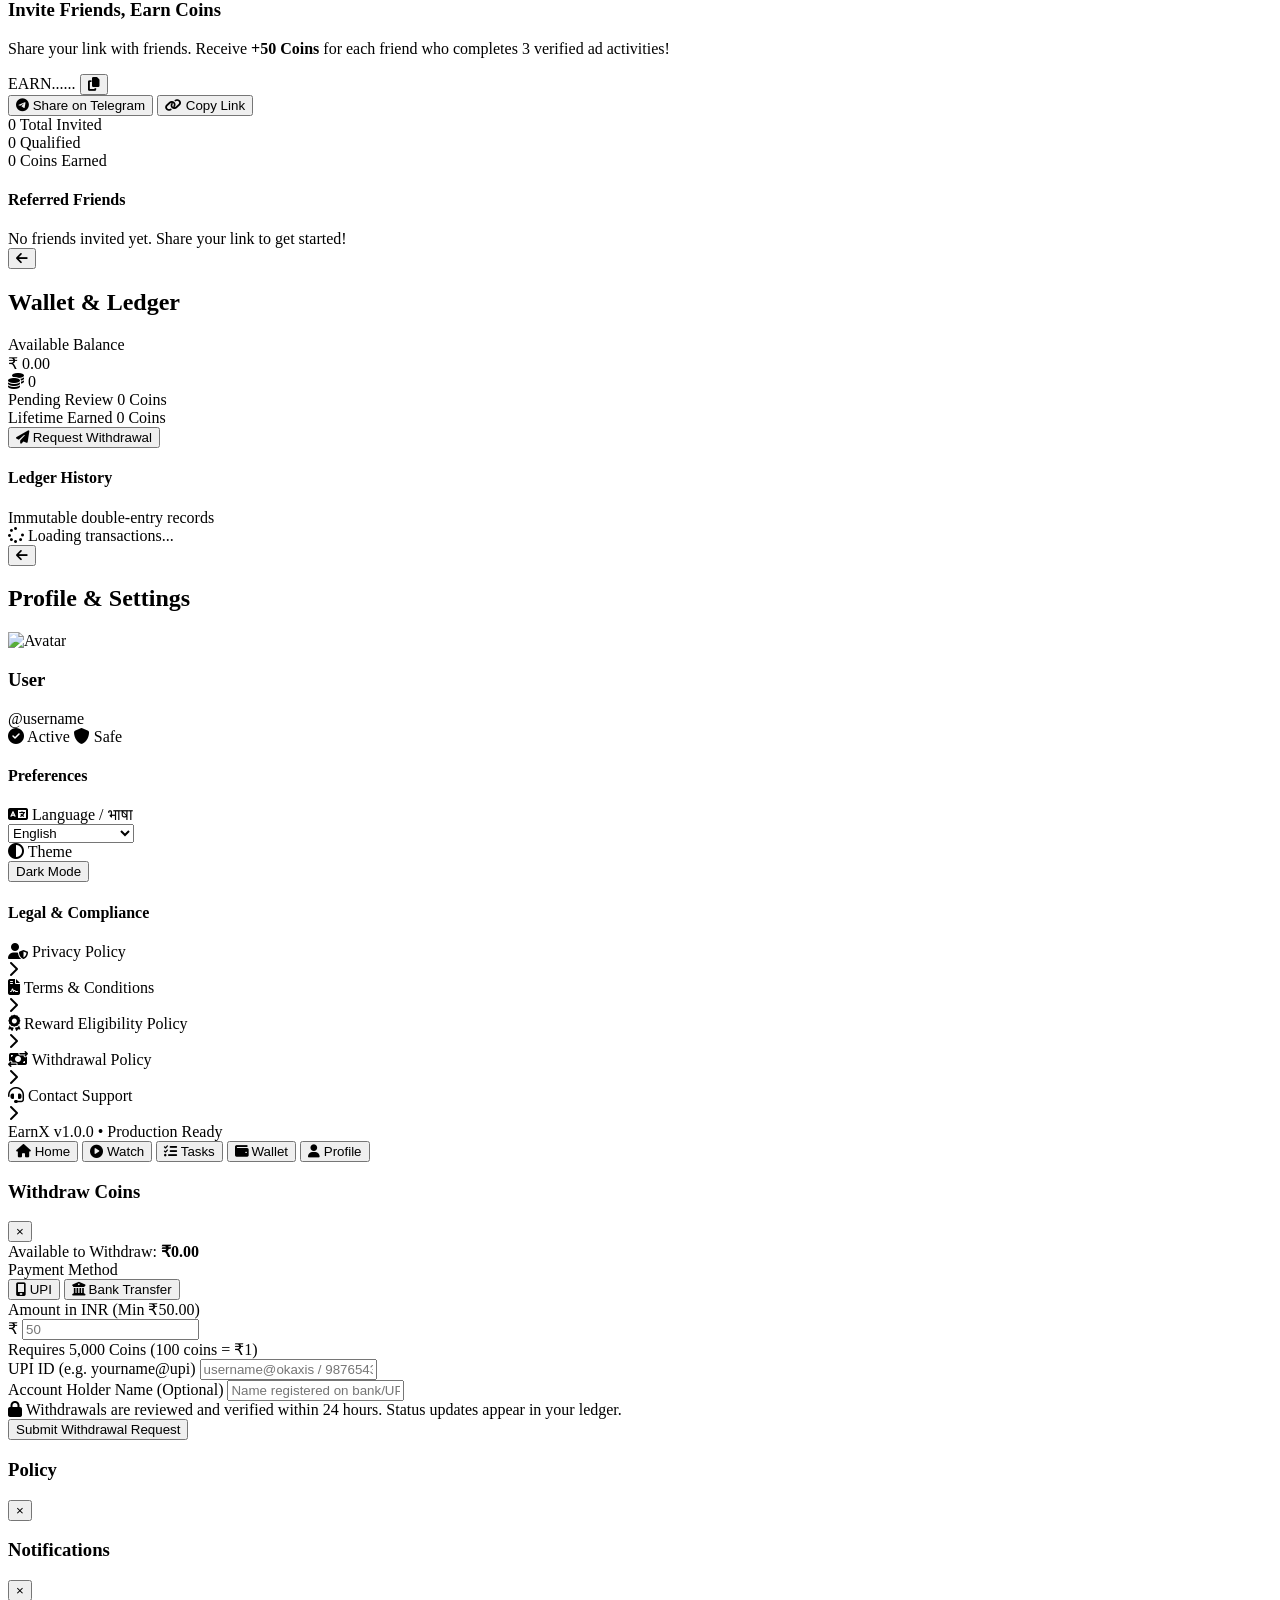
==== commit 6401b91b: "Keep Offerwall UI card pending and hidden until developer approval" ====
--- a/frontend/index.html
+++ b/frontend/index.html
@@ -255,8 +255,8 @@
           <span>Complete legitimate sponsor activities and channel check-ins to boost your coin balance.</span>
         </div>
 
-        <!-- Paymentwall Mega Offerwall Card -->
-        <div class="offerwall-hero-card" style="background: linear-gradient(135deg, rgba(99, 102, 241, 0.25), rgba(168, 85, 247, 0.25)); border: 1px solid rgba(168, 85, 247, 0.4); border-radius: 16px; padding: 18px; margin-bottom: 20px; text-align: center; box-shadow: 0 8px 24px rgba(0,0,0,0.2);">
+        <!-- Paymentwall Mega Offerwall Card (Kept pending/hidden until account approval) -->
+        <div id="offerwall-hero-card" class="offerwall-hero-card" style="display: none; background: linear-gradient(135deg, rgba(99, 102, 241, 0.25), rgba(168, 85, 247, 0.25)); border: 1px solid rgba(168, 85, 247, 0.4); border-radius: 16px; padding: 18px; margin-bottom: 20px; text-align: center; box-shadow: 0 8px 24px rgba(0,0,0,0.2);">
           <div style="font-size: 28px; margin-bottom: 6px;">🔥 🎮 📋</div>
           <h3 style="font-size: 17px; font-weight: 700; color: #fff; margin-bottom: 6px;">Paymentwall Mega Offerwall</h3>
           <p style="font-size: 13px; color: var(--text-sub); margin-bottom: 14px; line-height: 1.4;">
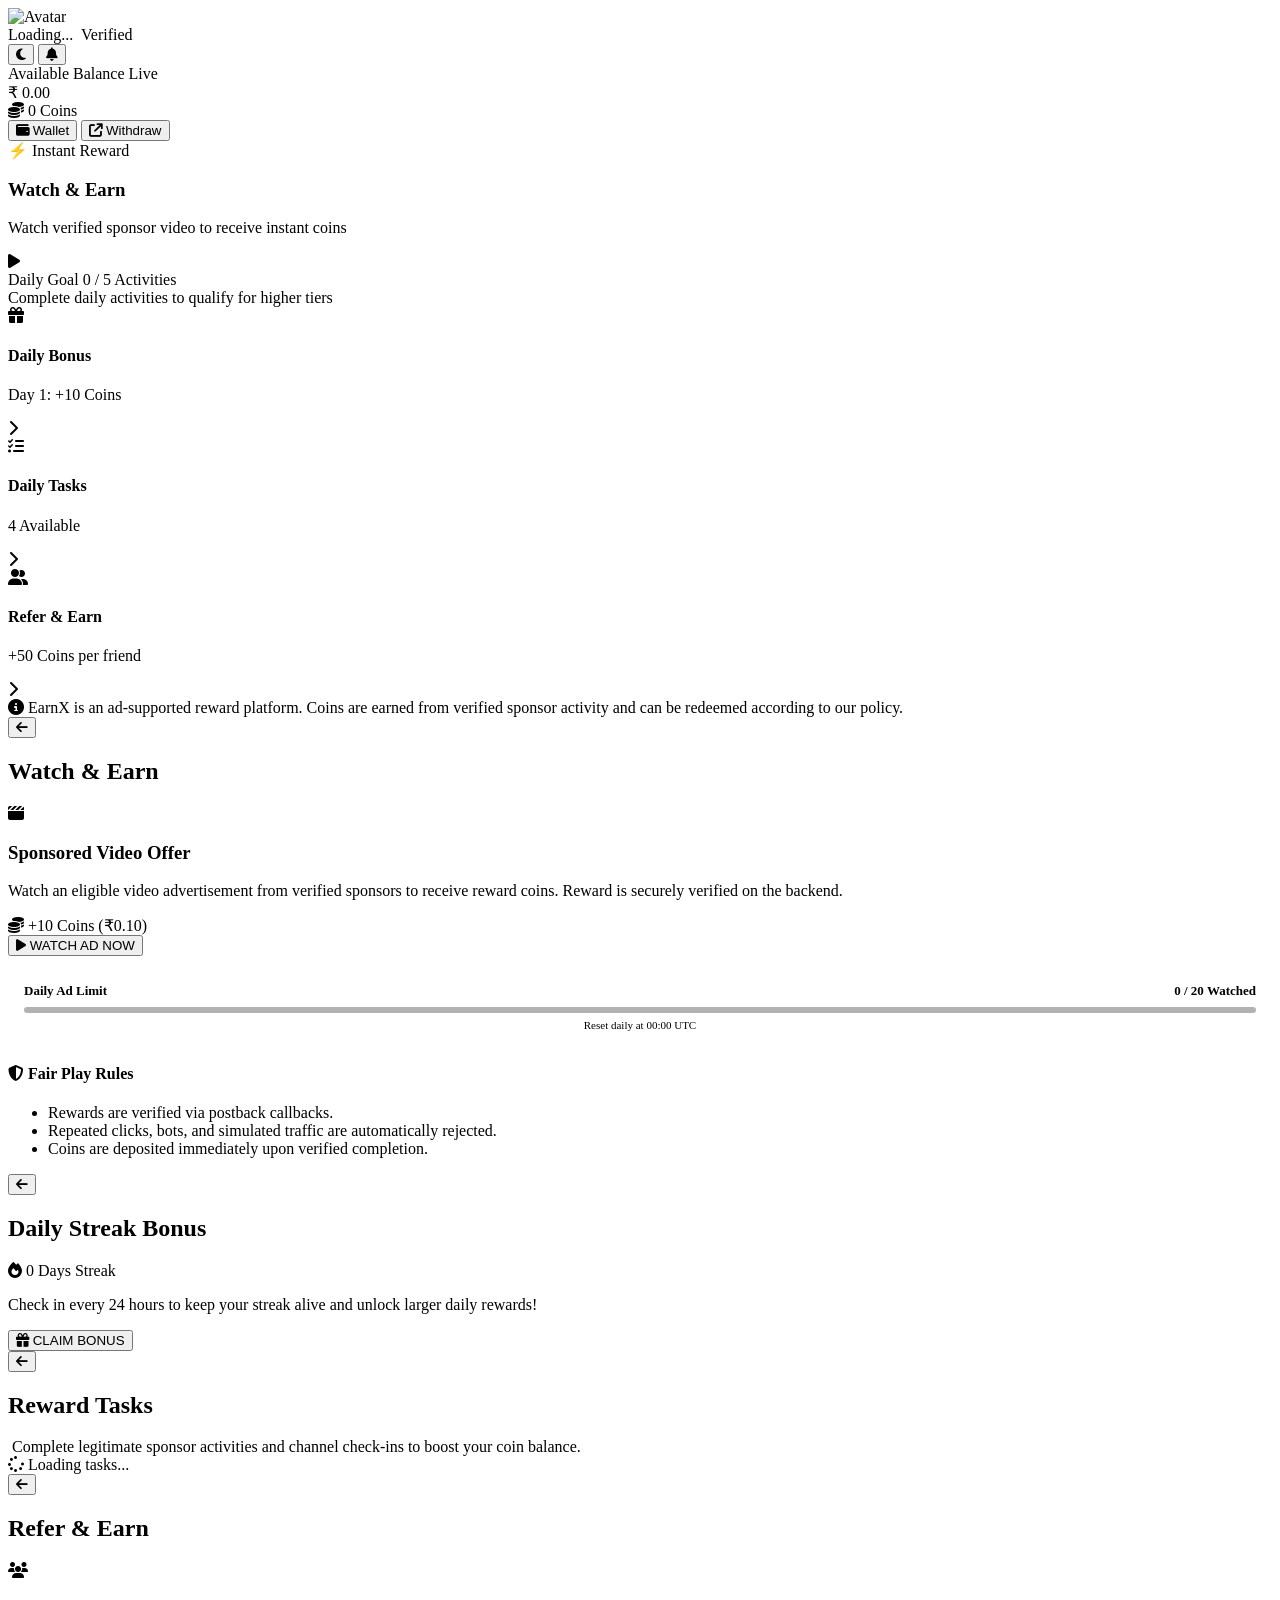
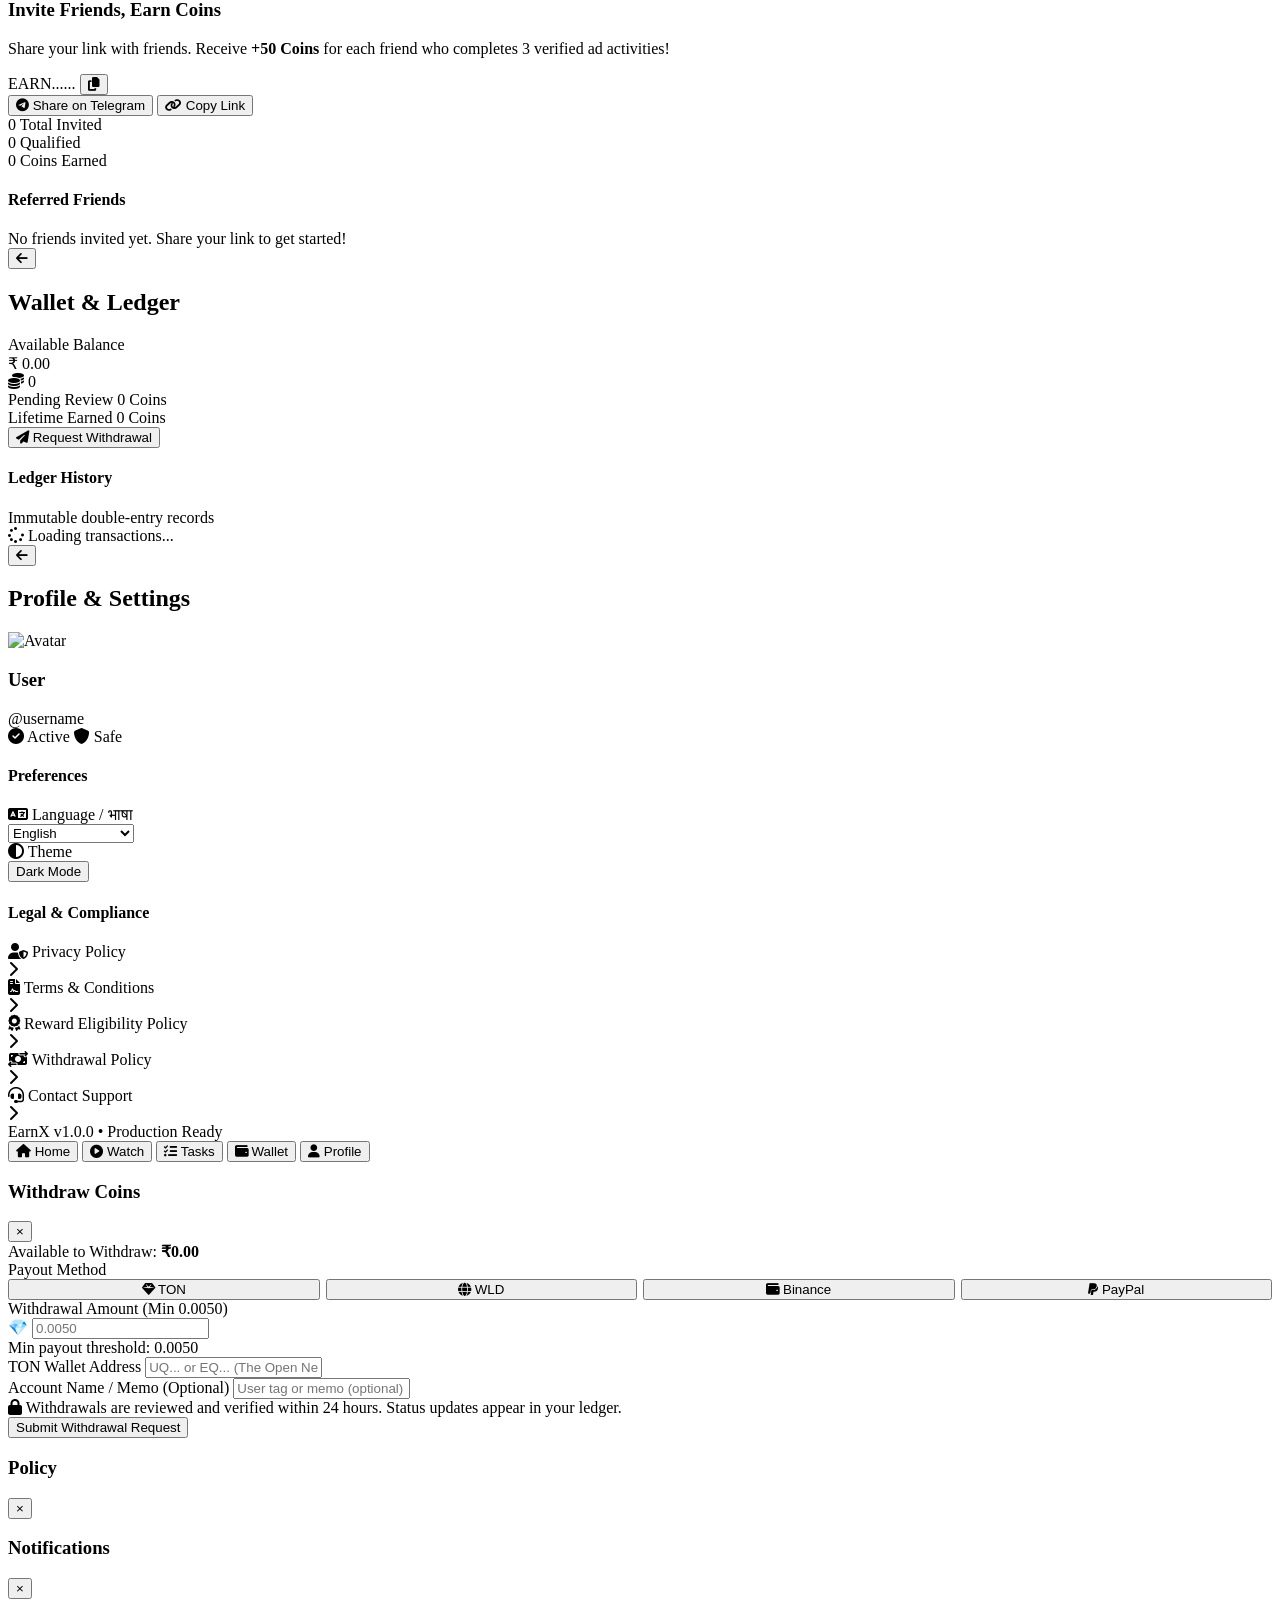
==== commit c5dd3e4c: "Fix DNS ad exploit, update withdrawal to TON/WLD/Binance/PayPal with 0.0050 min, and remove bot chan" ====
--- a/frontend/index.html
+++ b/frontend/index.html
@@ -534,35 +534,41 @@
 
         <form id="withdraw-form" onsubmit="WalletManager.submitWithdrawal(event)">
           <div class="form-group">
-            <label>Payment Method</label>
-            <div class="payment-tabs">
-              <button type="button" class="tab-btn active" id="tab-upi" onclick="WalletManager.selectMethod('UPI')">
-                <i class="fa-solid fa-mobile-screen"></i> UPI
+            <label>Payout Method</label>
+            <div class="payment-tabs" style="display: grid; grid-template-columns: repeat(4, 1fr); gap: 6px;">
+              <button type="button" class="tab-btn active" id="tab-ton" onclick="WalletManager.selectMethod('TON')">
+                <i class="fa-solid fa-gem"></i> TON
               </button>
-              <button type="button" class="tab-btn" id="tab-bank" onclick="WalletManager.selectMethod('BANK_TRANSFER')">
-                <i class="fa-solid fa-building-columns"></i> Bank Transfer
+              <button type="button" class="tab-btn" id="tab-wld" onclick="WalletManager.selectMethod('WLD')">
+                <i class="fa-solid fa-globe"></i> WLD
               </button>
-            </div>
-            <input type="hidden" id="withdraw-method" value="UPI" />
+              <button type="button" class="tab-btn" id="tab-binance" onclick="WalletManager.selectMethod('BINANCE')">
+                <i class="fa-solid fa-wallet"></i> Binance
+              </button>
+              <button type="button" class="tab-btn" id="tab-paypal" onclick="WalletManager.selectMethod('PAYPAL')">
+                <i class="fa-brands fa-paypal"></i> PayPal
+              </button>
+            </div>
+            <input type="hidden" id="withdraw-method" value="TON" />
           </div>
 
           <div class="form-group">
-            <label for="withdraw-amount">Amount in INR (Min ₹50.00)</label>
+            <label for="withdraw-amount">Withdrawal Amount (Min 0.0050)</label>
             <div class="input-with-symbol">
-              <span>₹</span>
-              <input type="number" id="withdraw-amount" min="50" step="10" placeholder="50" required />
-            </div>
-            <span class="input-hint" id="withdraw-coins-equivalent">Requires 5,000 Coins (100 coins = ₹1)</span>
+              <span>💎</span>
+              <input type="number" id="withdraw-amount" min="0.0050" step="0.0001" placeholder="0.0050" required />
+            </div>
+            <span class="input-hint" id="withdraw-coins-equivalent">Min payout threshold: 0.0050</span>
           </div>
 
           <div class="form-group" id="group-account">
-            <label for="withdraw-account" id="label-account">UPI ID (e.g. yourname@upi)</label>
-            <input type="text" id="withdraw-account" placeholder="username@okaxis / 9876543210@paytm" required />
+            <label for="withdraw-account" id="label-account">TON Wallet Address</label>
+            <input type="text" id="withdraw-account" placeholder="UQ... or EQ... (The Open Network address)" required />
           </div>
 
           <div class="form-group">
-            <label for="withdraw-name">Account Holder Name (Optional)</label>
-            <input type="text" id="withdraw-name" placeholder="Name registered on bank/UPI" />
+            <label for="withdraw-name">Account Name / Memo (Optional)</label>
+            <input type="text" id="withdraw-name" placeholder="User tag or memo (optional)" />
           </div>
 
           <div class="withdraw-terms-notice">
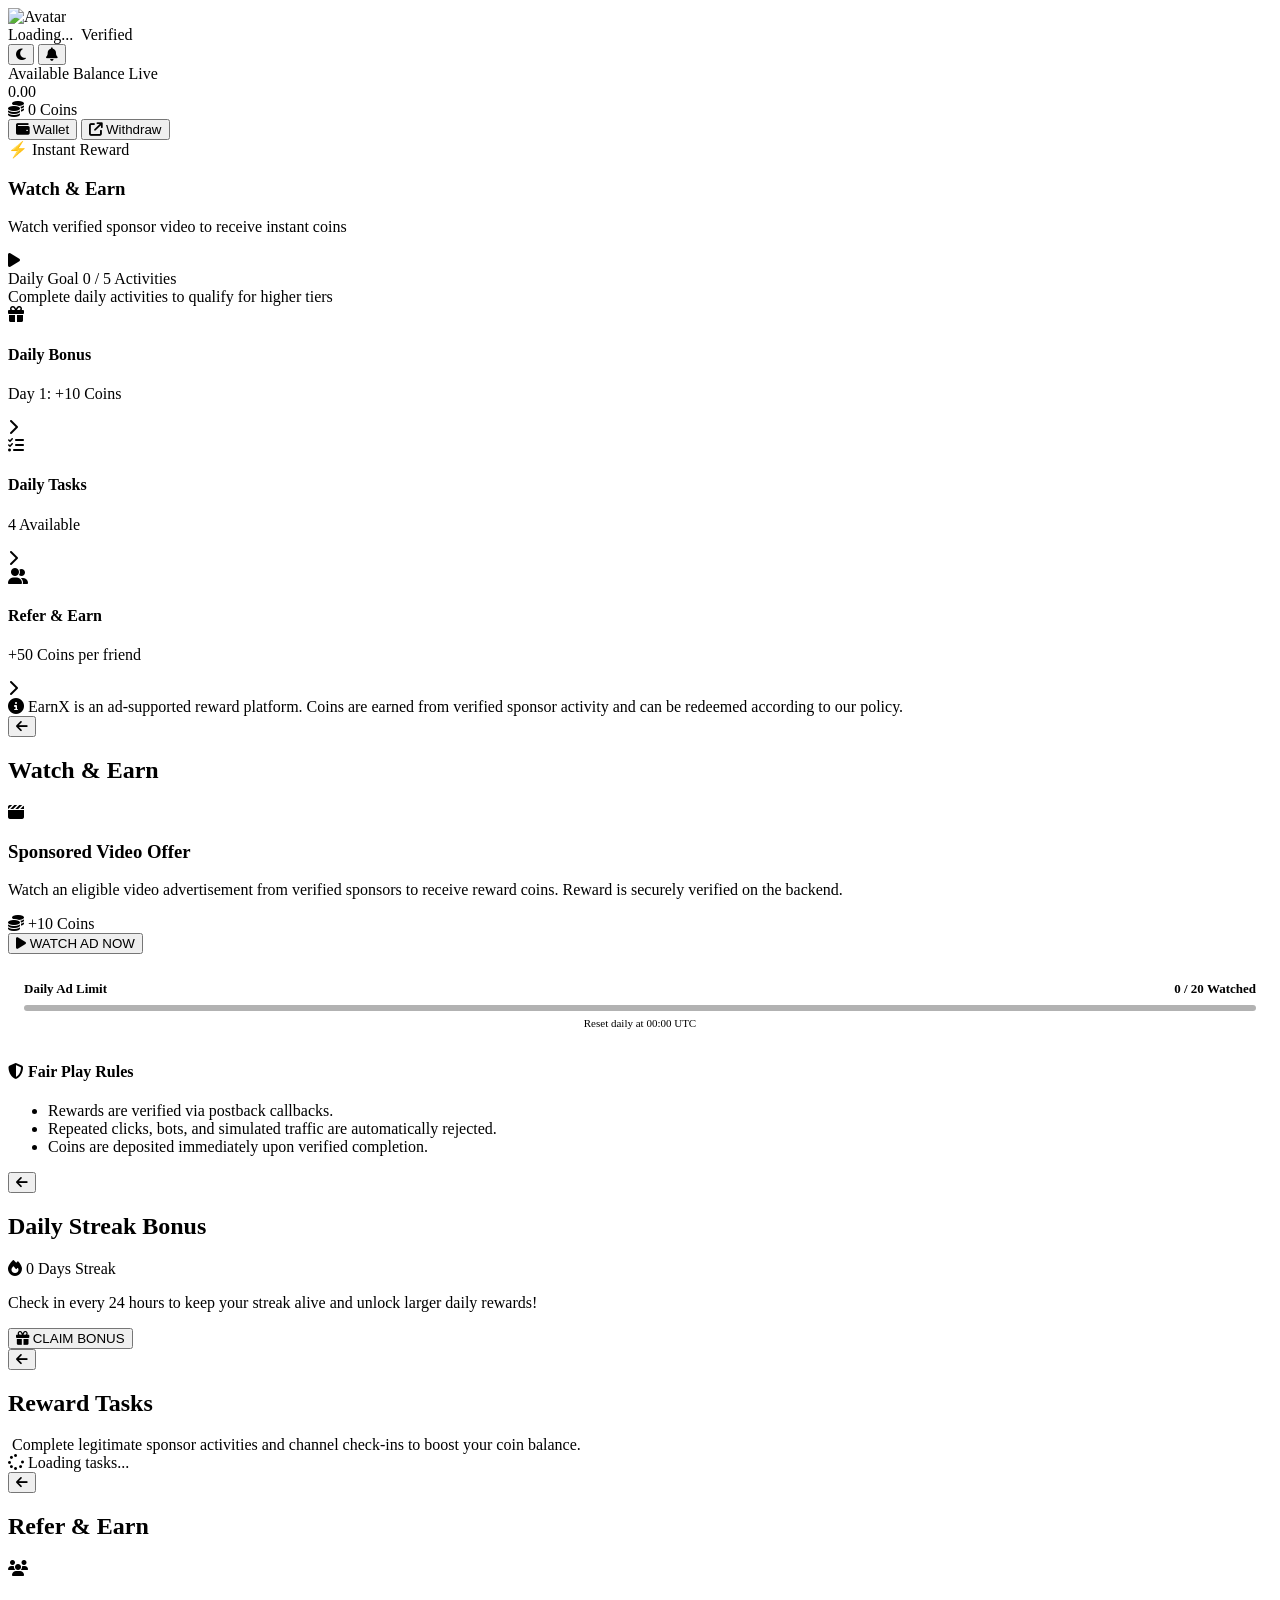
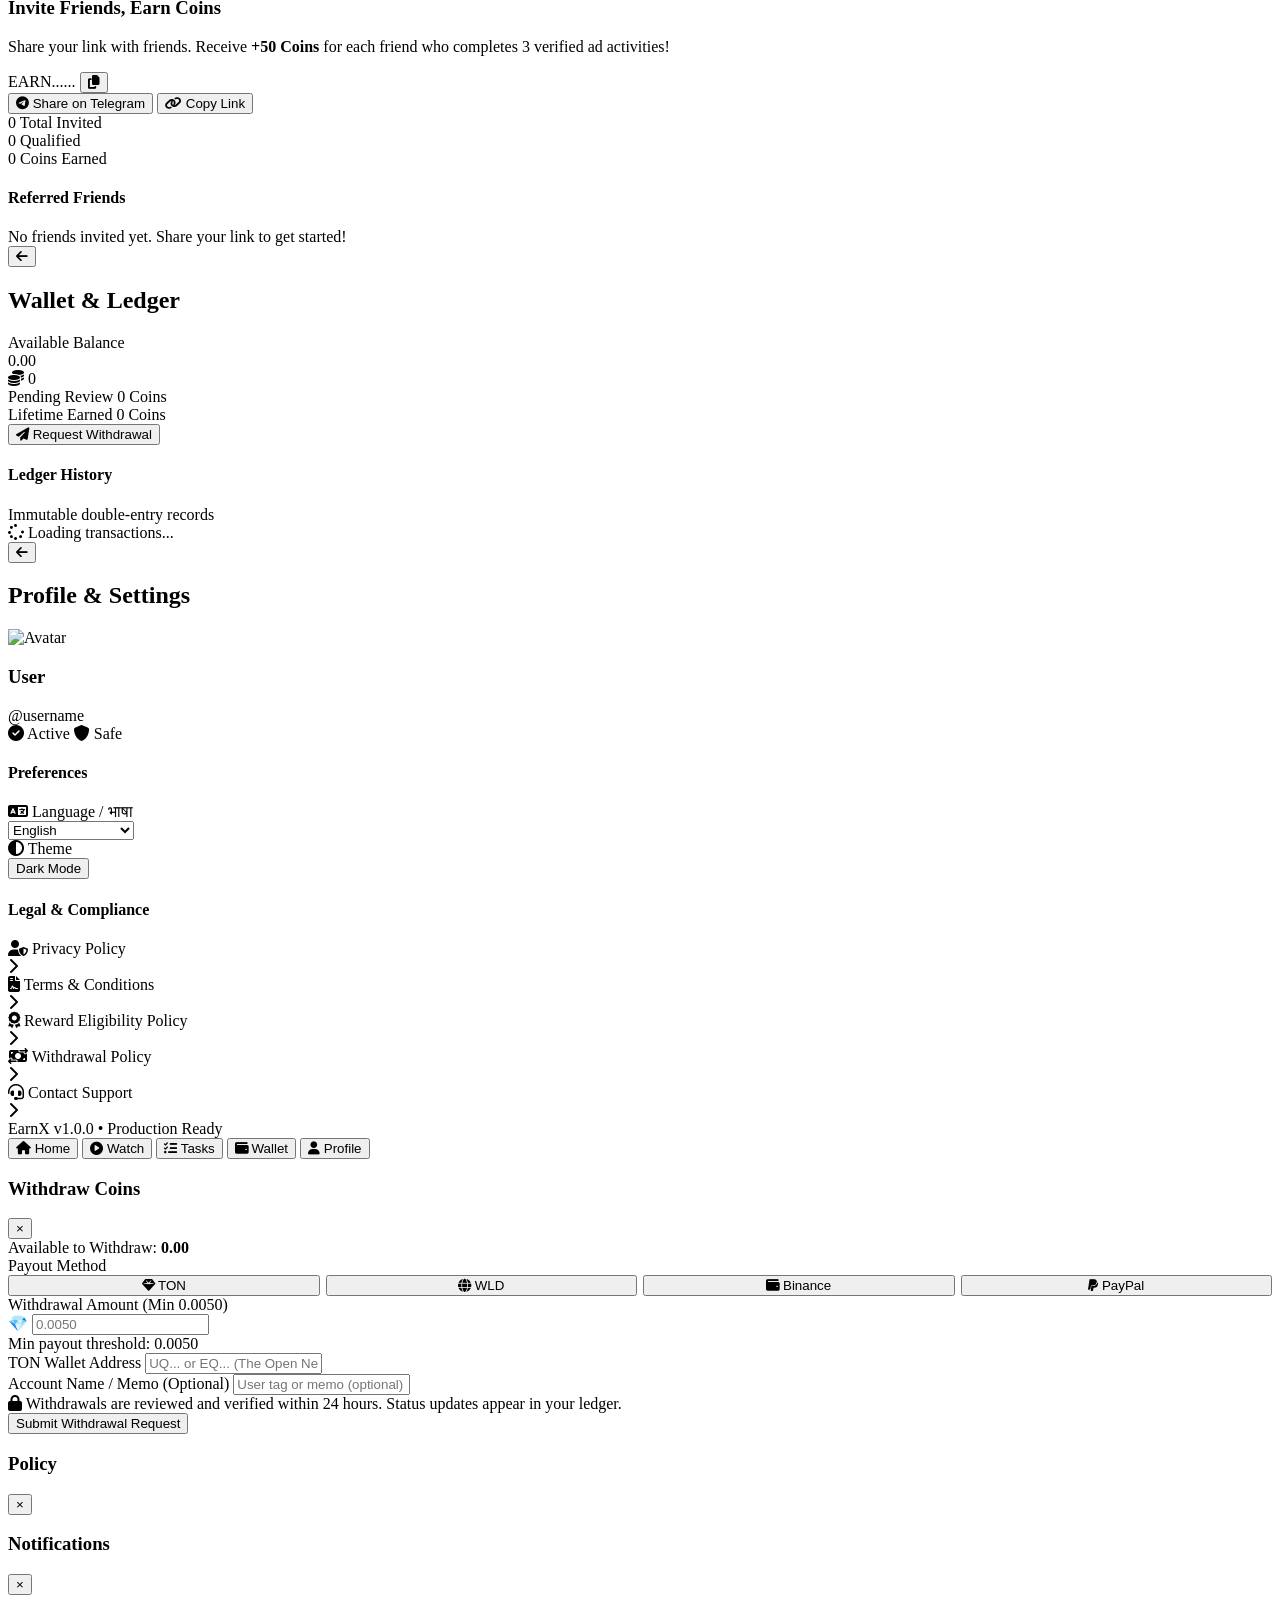
==== commit daafd6ce: "Open ads in Chrome browser via Telegram WebApp openLink and completely remove ₹ icon from UI" ====
--- a/frontend/index.html
+++ b/frontend/index.html
@@ -65,7 +65,6 @@
             <span class="live-pulse"><span class="pulse-dot"></span> Live</span>
           </div>
           <div class="balance-amount-row">
-            <span class="currency-symbol">₹</span>
             <span class="balance-amount" id="home-balance-rupees">0.00</span>
           </div>
           <div class="coins-pill">
@@ -176,7 +175,7 @@
 
           <div class="reward-pill-large">
             <i class="fa-solid fa-coins gold-coin"></i>
-            <span class="reward-val" id="watch-reward-val">+10 Coins (₹0.10)</span>
+            <span class="reward-val" id="watch-reward-val">+10 Coins</span>
           </div>
 
           <!-- Watch Ad CTA Button with state management -->
@@ -260,7 +259,7 @@
           <div style="font-size: 28px; margin-bottom: 6px;">🔥 🎮 📋</div>
           <h3 style="font-size: 17px; font-weight: 700; color: #fff; margin-bottom: 6px;">Paymentwall Mega Offerwall</h3>
           <p style="font-size: 13px; color: var(--text-sub); margin-bottom: 14px; line-height: 1.4;">
-            Complete surveys, test apps & games for massive payouts! Earn <strong style="color: var(--gold);">50 to 5,000 Coins (₹0.50 - ₹50)</strong> per mission.
+            Complete surveys, test apps & games for massive payouts! Earn <strong style="color: var(--gold);">50 to 5,000 Coins</strong> per mission.
           </p>
           <button class="btn btn-primary-gradient" style="width: 100%; padding: 12px; font-weight: 700; letter-spacing: 0.5px;" onclick="TasksManager.openOfferwall()">
             <i class="fa-solid fa-bolt"></i> OPEN OFFERWALL MISSIONS
@@ -347,7 +346,6 @@
             <div>
               <span class="wallet-lbl">Available Balance</span>
               <div class="wallet-inr-row">
-                <span class="rupee-sign">₹</span>
                 <span class="wallet-val" id="wallet-balance-rupees">0.00</span>
               </div>
             </div>
@@ -529,7 +527,7 @@
       <div class="modal-body">
         <div class="withdraw-balance-preview">
           <span>Available to Withdraw:</span>
-          <strong id="modal-avail-rupees">₹0.00</strong>
+          <strong id="modal-avail-rupees">0.00</strong>
         </div>
 
         <form id="withdraw-form" onsubmit="WalletManager.submitWithdrawal(event)">
